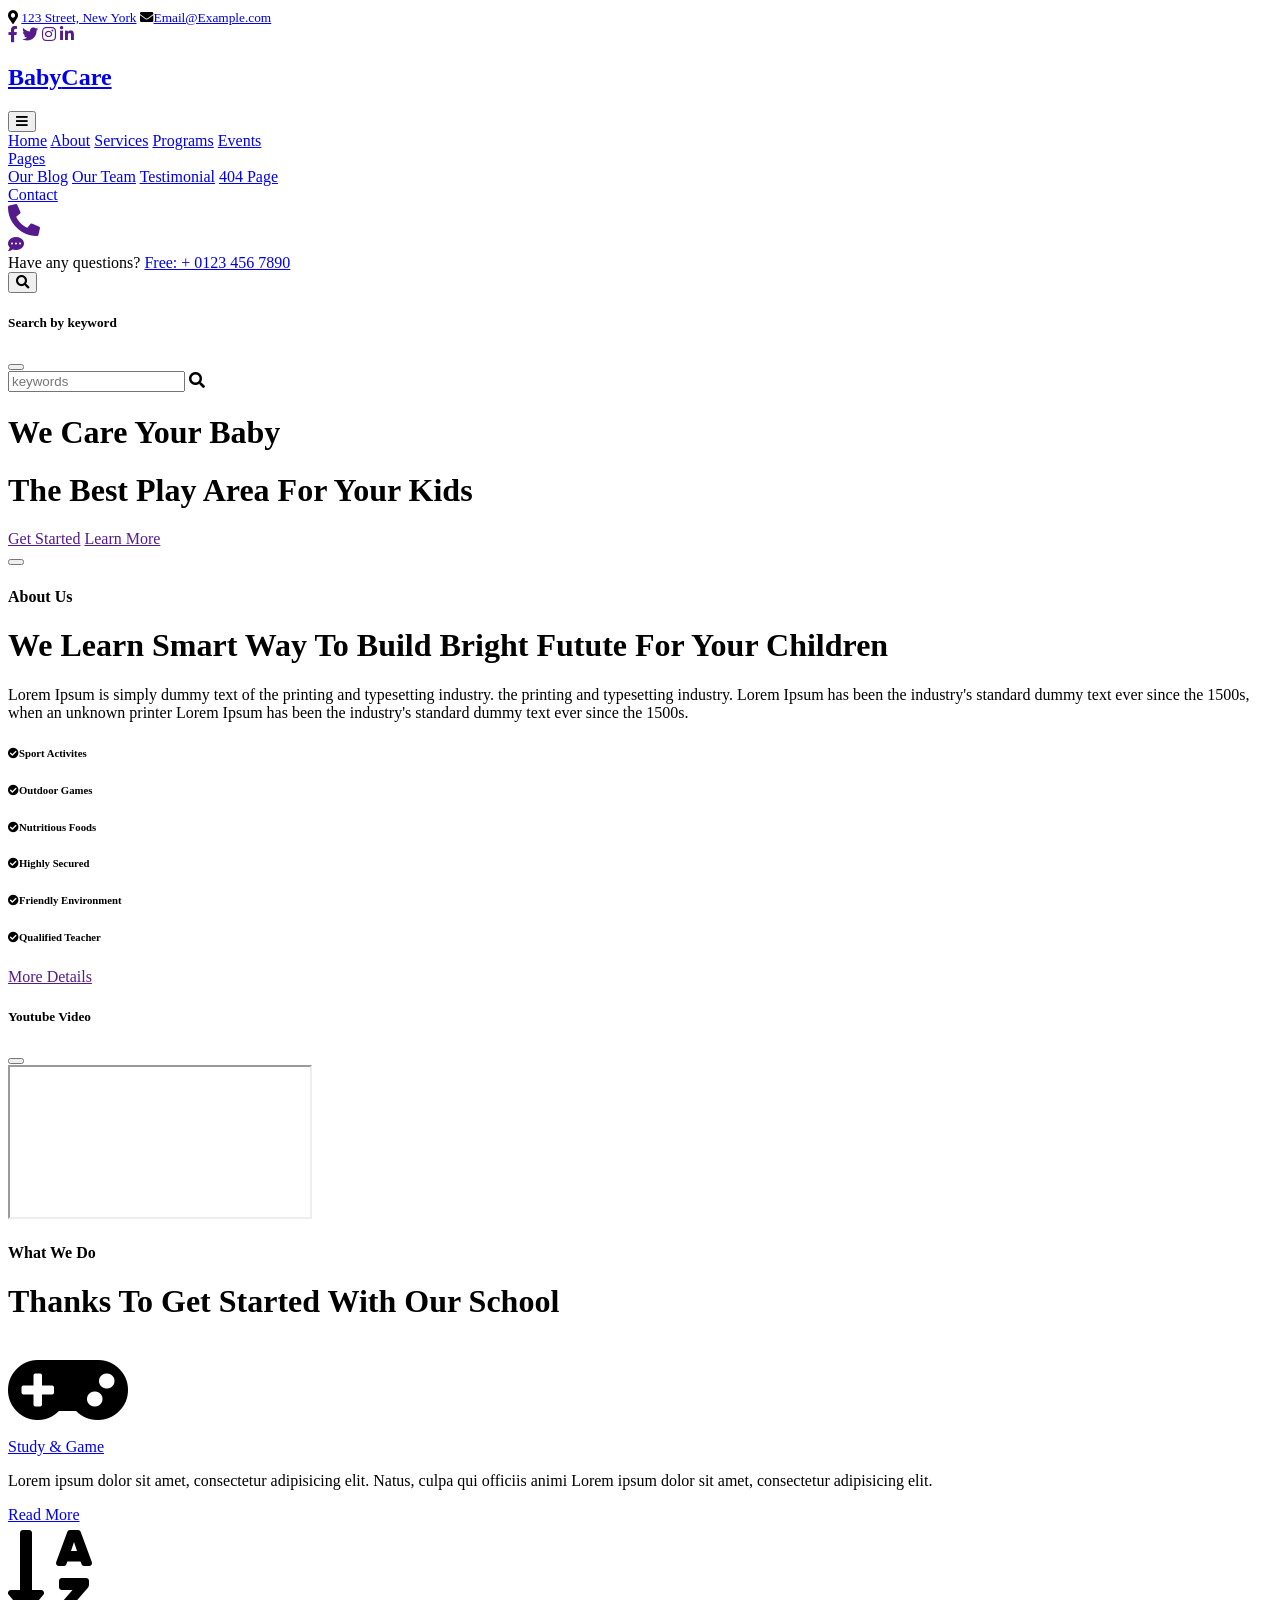
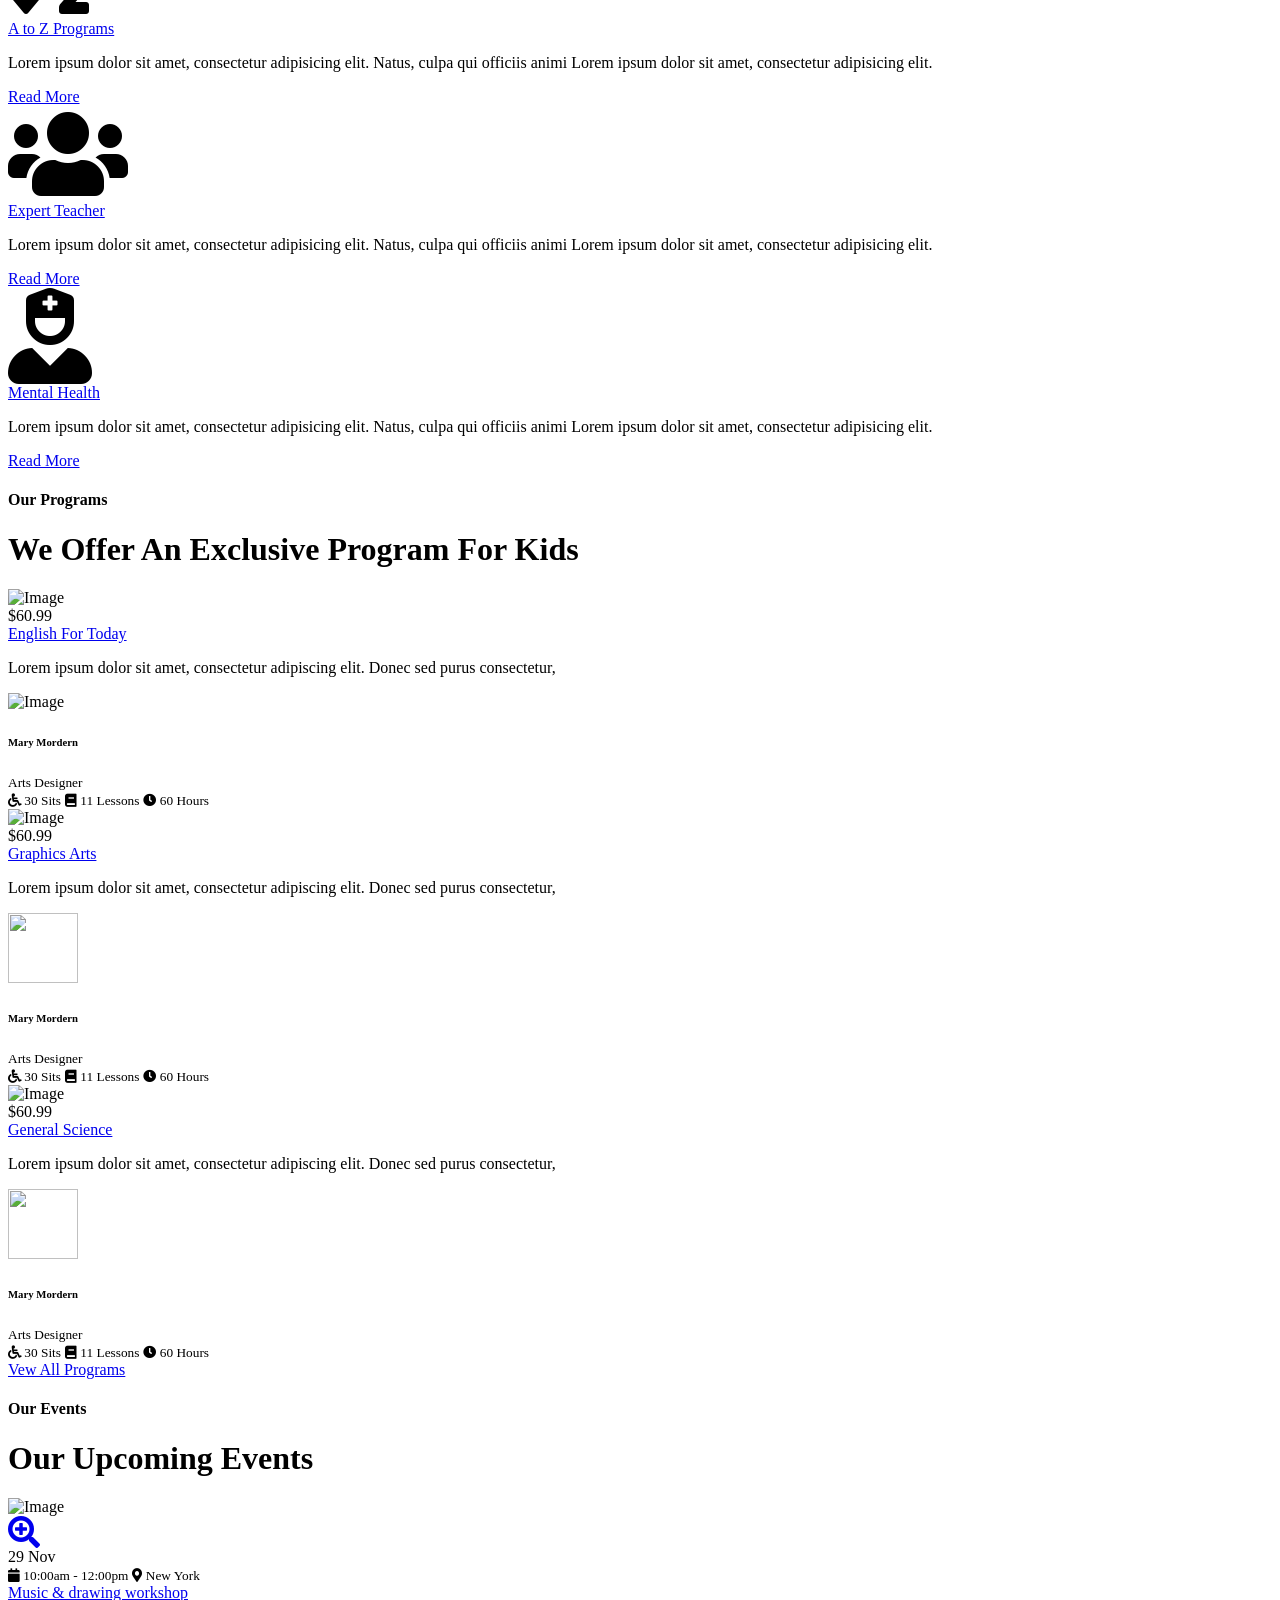
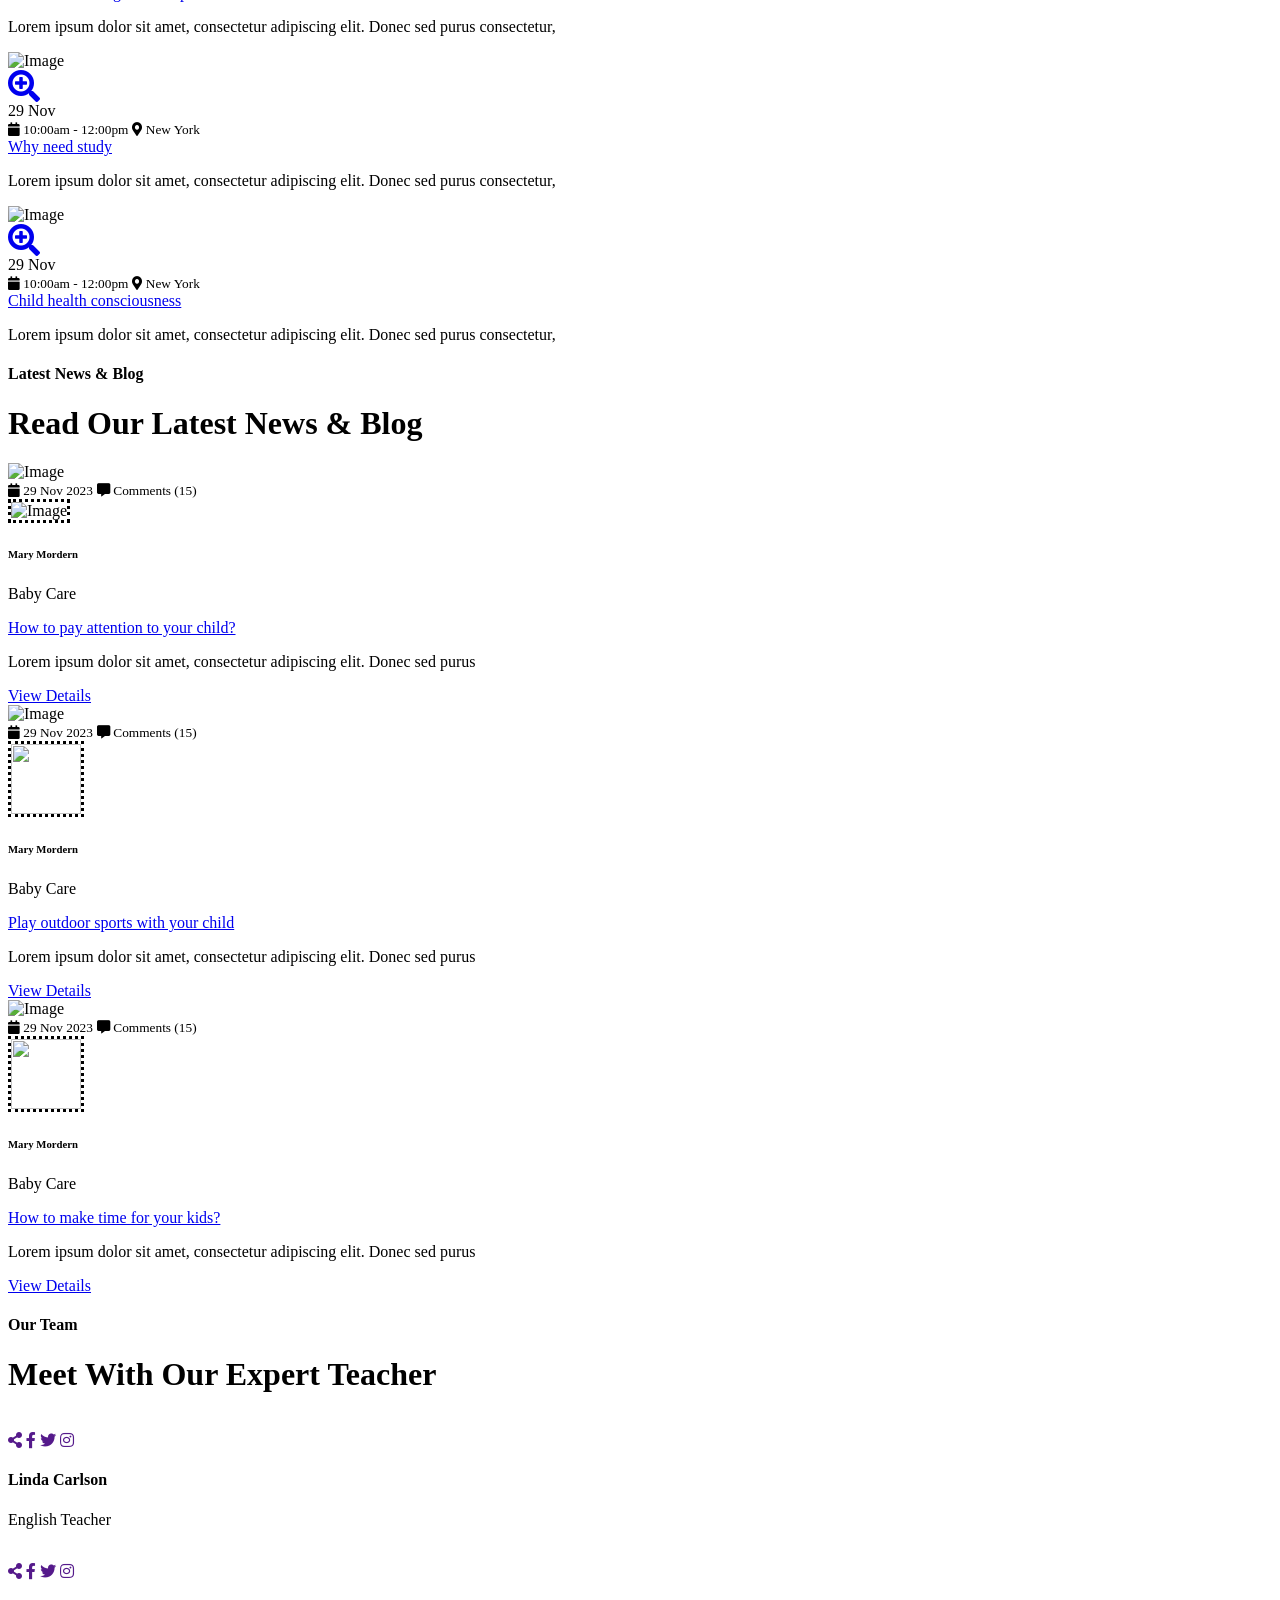
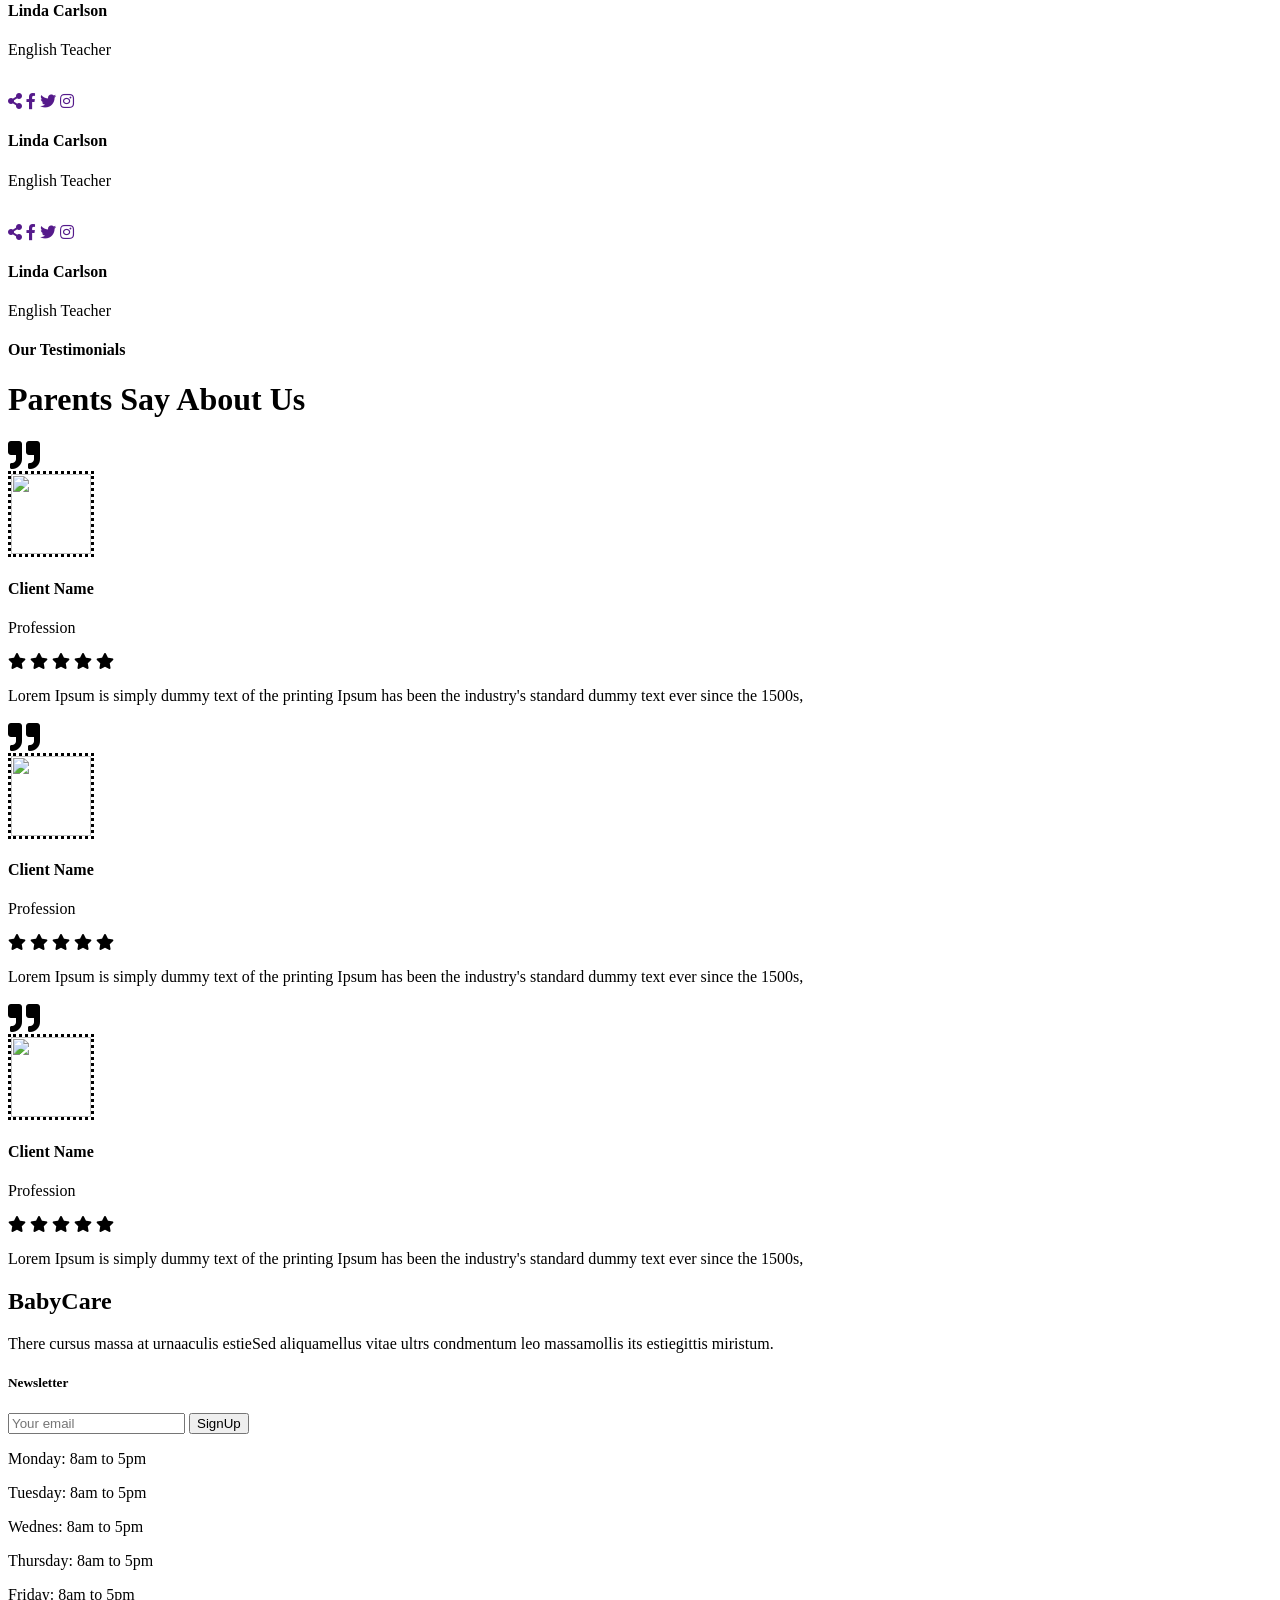
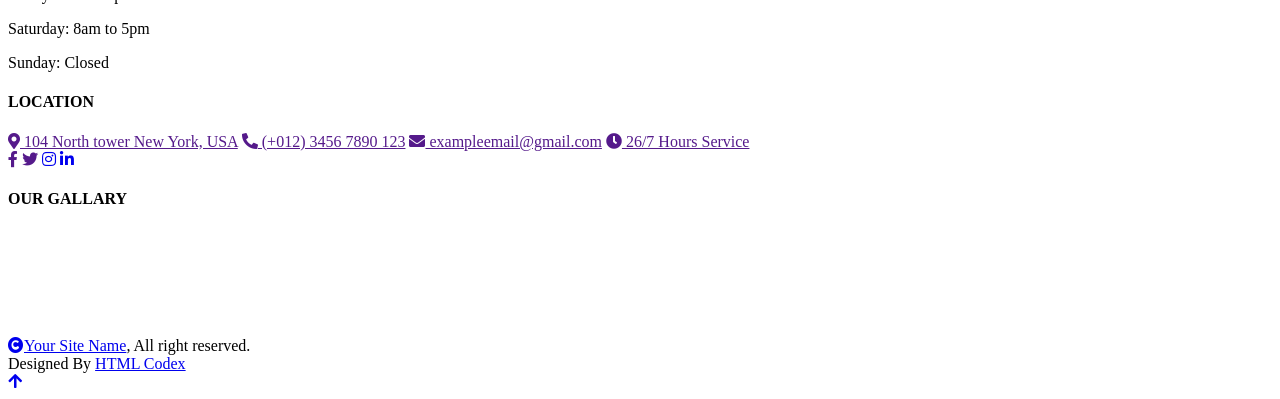
==== index.html @ 23aa2ec7 "Add files via upload" ====
<!DOCTYPE html>
<html lang="en">

    <head>
        <meta charset="utf-8">
        <title>BabyCare - Daycare Website Template</title>
        <meta content="width=device-width, initial-scale=1.0" name="viewport">
        <meta content="" name="keywords">
        <meta content="" name="description">

        <!-- Google Web Fonts -->
        <link rel="preconnect" href="https://fonts.googleapis.com">
        <link rel="preconnect" href="https://fonts.gstatic.com" crossorigin>
        <link href="https://fonts.googleapis.com/css2?family=Fredoka:wght@600;700&family=Montserrat:wght@200;400;600&display=swap" rel="stylesheet"> 

        <!-- Icon Font Stylesheet -->
        <link rel="stylesheet" href="https://use.fontawesome.com/releases/v5.15.4/css/all.css"/>
        <link href="https://cdn.jsdelivr.net/npm/bootstrap-icons@1.4.1/font/bootstrap-icons.css" rel="stylesheet">

        <!-- Libraries Stylesheet -->
        <link href="lib/animate/animate.min.css" rel="stylesheet">
        <link href="lib/lightbox/css/lightbox.min.css" rel="stylesheet">
        <link href="lib/owlcarousel/assets/owl.carousel.min.css" rel="stylesheet">

        <!-- Customized Bootstrap Stylesheet -->
        <link href="css/bootstrap.min.css" rel="stylesheet">

        <!-- Template Stylesheet -->
        <link href="css/style.css" rel="stylesheet">

        

    </head>

    <body>

        <!-- Spinner Start -->
        <div id="spinner" class="show w-100 vh-100 bg-white position-fixed translate-middle top-50 start-50  d-flex align-items-center justify-content-center">
            <div class="spinner-grow text-primary" role="status"></div>
        </div>
        <!-- Spinner End -->


        <!-- Navbar start -->
        <div class="container-fluid border-bottom bg-light wow fadeIn" data-wow-delay="0.1s">
            <div class="container topbar bg-primary d-none d-lg-block py-2" style="border-radius: 0 40px">
                <div class="d-flex justify-content-between">
                    <div class="top-info ps-2">
                        <small class="me-3"><i class="fas fa-map-marker-alt me-2 text-secondary"></i> <a href="#" class="text-white">123 Street, New York</a></small>
                        <small class="me-3"><i class="fas fa-envelope me-2 text-secondary"></i><a href="#" class="text-white">Email@Example.com</a></small>
                    </div>
                    <div class="top-link pe-2">
                        <a href="" class="btn btn-light btn-sm-square rounded-circle"><i class="fab fa-facebook-f text-secondary"></i></a>
                        <a href="" class="btn btn-light btn-sm-square rounded-circle"><i class="fab fa-twitter text-secondary"></i></a>
                        <a href="" class="btn btn-light btn-sm-square rounded-circle"><i class="fab fa-instagram text-secondary"></i></a>
                        <a href="" class="btn btn-light btn-sm-square rounded-circle me-0"><i class="fab fa-linkedin-in text-secondary"></i></a>
                    </div>
                </div>
            </div>
            <div class="container px-0">
                <nav class="navbar navbar-light navbar-expand-xl py-3">
                    <a href="index.html" class="navbar-brand"><h1 class="text-primary display-6">Baby<span class="text-secondary">Care</span></h1></a>
                    <button class="navbar-toggler py-2 px-3" type="button" data-bs-toggle="collapse" data-bs-target="#navbarCollapse">
                        <span class="fa fa-bars text-primary"></span>
                    </button>
                    <div class="collapse navbar-collapse" id="navbarCollapse">
                        <div class="navbar-nav mx-auto">
                            <a href="index.html" class="nav-item nav-link active">Home</a>
                            <a href="about.html" class="nav-item nav-link">About</a>
                            <a href="service.html" class="nav-item nav-link">Services</a>
                            <a href="program.html" class="nav-item nav-link">Programs</a>
                            <a href="event.html" class="nav-item nav-link">Events</a>
                            <div class="nav-item dropdown">
                                <a href="#" class="nav-link dropdown-toggle" data-bs-toggle="dropdown">Pages</a>
                                <div class="dropdown-menu m-0 bg-secondary rounded-0">
                                    <a href="blog.html" class="dropdown-item">Our Blog</a>
                                    <a href="team.html" class="dropdown-item">Our Team</a>
                                    <a href="testimonial.html" class="dropdown-item">Testimonial</a>
                                    <a href="404.html" class="dropdown-item">404 Page</a>
                                </div>
                            </div>
                            <a href="contact.html" class="nav-item nav-link">Contact</a>
                        </div>
                        <div class="d-flex me-4">
                            <div id="phone-tada" class="d-flex align-items-center justify-content-center">
                                <a href="" class="position-relative wow tada" data-wow-delay=".9s" >
                                    <i class="fa fa-phone-alt text-primary fa-2x me-4"></i>
                                    <div class="position-absolute" style="top: -7px; left: 20px;">
                                        <span><i class="fa fa-comment-dots text-secondary"></i></span>
                                    </div>
                                </a>
                            </div>
                            <div class="d-flex flex-column pe-3 border-end border-primary">
                                <span class="text-primary">Have any questions?</span>
                                <a href="#"><span class="text-secondary">Free: + 0123 456 7890</span></a>
                            </div>
                        </div>
                        <button class="btn-search btn btn-primary btn-md-square rounded-circle" data-bs-toggle="modal" data-bs-target="#searchModal"><i class="fas fa-search text-white"></i></button>
                    </div>
                </nav>
            </div>
        </div>
        <!-- Navbar End -->


        <!-- Modal Search Start -->
        <div class="modal fade" id="searchModal" tabindex="-1" aria-labelledby="exampleModalLabel" aria-hidden="true">
            <div class="modal-dialog modal-fullscreen">
                <div class="modal-content rounded-0">
                    <div class="modal-header">
                        <h5 class="modal-title" id="exampleModalLabel">Search by keyword</h5>
                        <button type="button" class="btn-close" data-bs-dismiss="modal" aria-label="Close"></button>
                    </div>
                    <div class="modal-body d-flex align-items-center">
                        <div class="input-group w-75 mx-auto d-flex">
                            <input type="search" class="form-control p-3" placeholder="keywords" aria-describedby="search-icon-1">
                            <span id="search-icon-1" class="input-group-text p-3"><i class="fa fa-search"></i></span>
                        </div>
                    </div>
                </div>
            </div>
        </div>
        <!-- Modal Search End -->


        <!-- Hero Start -->
        <div class="container-fluid py-5 hero-header wow fadeIn" data-wow-delay="0.1s">
            <div class="container py-5">
                <div class="row g-5">
                    <div class="col-lg-7 col-md-12">
                        <h1 class="mb-3 text-primary">We Care Your Baby</h1>
                        <h1 class="mb-5 display-1 text-white">The Best Play Area For Your Kids</h1>
                        <a href="" class="btn btn-primary px-4 py-3 px-md-5  me-4 btn-border-radius">Get Started</a>
                        <a href="" class="btn btn-primary px-4 py-3 px-md-5 btn-border-radius">Learn More</a>
                    </div>
                </div>
            </div>
        </div>
        <!-- Hero End -->


        <!-- About Start -->
        <div class="container-fluid py-5 about bg-light">
            <div class="container py-5">
                <div class="row g-5 align-items-center">
                    <div class="col-lg-5 wow fadeIn" data-wow-delay="0.1s">
                        <div class="video border">
                            <button type="button" class="btn btn-play" data-bs-toggle="modal" data-src="https://www.youtube.com/embed/DWRcNpR6Kdc" data-bs-target="#videoModal">
                                <span></span>
                            </button>
                        </div>
                    </div>
                    <div class="col-lg-7 wow fadeIn" data-wow-delay="0.3s">
                        <h4 class="text-primary mb-4 border-bottom border-primary border-2 d-inline-block p-2 title-border-radius">About Us</h4>
                        <h1 class="text-dark mb-4 display-5">We Learn Smart Way To Build Bright Futute For Your Children</h1>
                        <p class="text-dark mb-4">Lorem Ipsum is simply dummy text of the printing and typesetting industry. the printing and typesetting industry. Lorem Ipsum has been the industry's standard dummy text ever since the 1500s, when an unknown printer Lorem Ipsum has been the industry's standard dummy text ever since the 1500s.
                        </p>
                        <div class="row mb-4">
                            <div class="col-lg-6">
                                <h6 class="mb-3"><i class="fas fa-check-circle me-2"></i>Sport Activites</h6>
                                <h6 class="mb-3"><i class="fas fa-check-circle me-2 text-primary"></i>Outdoor Games</h6>
                                <h6 class="mb-3"><i class="fas fa-check-circle me-2 text-secondary"></i>Nutritious Foods</h6>
                            </div>
                            <div class="col-lg-6">
                                <h6 class="mb-3"><i class="fas fa-check-circle me-2"></i>Highly Secured</h6>
                                <h6 class="mb-3"><i class="fas fa-check-circle me-2 text-primary"></i>Friendly Environment</h6>
                                <h6><i class="fas fa-check-circle me-2 text-secondary"></i>Qualified Teacher</h6>
                            </div>
                        </div>
                        <a href="" class="btn btn-primary px-5 py-3 btn-border-radius">More Details</a>
                    </div>
                </div>
            </div>
        </div>
        <!-- Modal Video -->
        <div class="modal fade" id="videoModal" tabindex="-1" aria-labelledby="exampleModalLabel" aria-hidden="true">
            <div class="modal-dialog">
                <div class="modal-content rounded-0">
                    <div class="modal-header">
                        <h5 class="modal-title" id="exampleModalLabel">Youtube Video</h5>
                        <button type="button" class="btn-close" data-bs-dismiss="modal" aria-label="Close"></button>
                    </div>
                    <div class="modal-body">
                        <!-- 16:9 aspect ratio -->
                        <div class="ratio ratio-16x9">
                            <iframe class="embed-responsive-item" src="" id="video" allowfullscreen allowscriptaccess="always"
                                allow="autoplay"></iframe>
                        </div>
                    </div>
                </div>
            </div>
        </div>
        <!-- About End -->


        <!-- Service Start -->
        <div class="container-fluid service py-5">
            <div class="container py-5">
                <div class="mx-auto text-center wow fadeIn" data-wow-delay="0.1s" style="max-width: 700px;">
                    <h4 class="text-primary mb-4 border-bottom border-primary border-2 d-inline-block p-2 title-border-radius">What We Do</h4>
                    <h1 class="mb-5 display-3">Thanks To Get Started With Our School</h1>
                </div>
                <div class="row g-5">
                    <div class="col-md-6 col-lg-6 col-xl-3 wow fadeIn" data-wow-delay="0.1s">
                        <div class="text-center border-primary border bg-white service-item">
                            <div class="service-content d-flex align-items-center justify-content-center p-4">
                                <div class="service-content-inner">
                                    <div class="p-4"><i class="fas fa-gamepad fa-6x text-primary"></i></div>
                                    <a href="#" class="h4">Study & Game</a>
                                    <p class="my-3">Lorem ipsum dolor sit amet, consectetur adipisicing elit. Natus, culpa qui officiis animi Lorem ipsum dolor sit amet, 
                                        consectetur adipisicing elit.</p>
                                    <a href="#" class="btn btn-primary text-white px-4 py-2 my-2 btn-border-radius">Read More</a>
                                </div>
                            </div>
                        </div>
                    </div>
                    <div class="col-md-6 col-lg-6 col-xl-3 wow fadeIn" data-wow-delay="0.3s">
                        <div class="text-center border-primary border bg-white service-item">
                            <div class="service-content d-flex align-items-center justify-content-center p-4">
                                <div class="service-content-inner">
                                    <div class="p-4"><i class="fas fa-sort-alpha-down fa-6x text-primary"></i></div>
                                    <a href="#" class="h4">A to Z Programs</a>
                                    <p class="my-3">Lorem ipsum dolor sit amet, consectetur adipisicing elit. Natus, culpa qui officiis animi Lorem ipsum dolor sit amet, 
                                        consectetur adipisicing elit.</p>
                                    <a href="#" class="btn btn-primary text-white px-4 py-2 my-2 btn-border-radius">Read More</a>
                                </div>
                            </div>
                        </div>
                    </div>
                    <div class="col-md-6 col-lg-6 col-xl-3 wow fadeIn" data-wow-delay="0.5s">
                        <div class="text-center border-primary border bg-white service-item">
                            <div class="service-content d-flex align-items-center justify-content-center p-4">
                                <div class="service-content-inner">
                                    <div class="p-4"><i class="fas fa-users fa-6x text-primary"></i></div>
                                    <a href="#" class="h4">Expert Teacher</a>
                                    <p class="my-3">Lorem ipsum dolor sit amet, consectetur adipisicing elit. Natus, culpa qui officiis animi Lorem ipsum dolor sit amet, 
                                        consectetur adipisicing elit.</p>
                                    <a href="#" class="btn btn-primary text-white px-4 py-2 my-2 btn-border-radius">Read More</a>
                                </div>
                            </div>
                        </div>
                    </div>
                    <div class="col-md-6 col-lg-6 col-xl-3 wow fadeIn" data-wow-delay="0.7s">
                        <div class="text-center border-primary border bg-white service-item">
                            <div class="service-content d-flex align-items-center justify-content-center p-4">
                                <div class="service-content-inner">
                                    <div class="p-4"><i class="fas fa-user-nurse fa-6x text-primary"></i></div>
                                    <a href="#" class="h4">Mental Health</a>
                                    <p class="my-3">Lorem ipsum dolor sit amet, consectetur adipisicing elit. Natus, culpa qui officiis animi Lorem ipsum dolor sit amet, 
                                        consectetur adipisicing elit.</p>
                                    <a href="#" class="btn btn-primary text-white px-4 py-2 my-2 btn-border-radius">Read More</a>
                                </div>
                            </div>
                        </div>
                    </div>
                </div>
            </div>
        </div>
        <!-- Service End -->


        <!-- Programs Start -->
        <div class="container-fluid program  py-5">
            <div class="container py-5">
                <div class="mx-auto text-center wow fadeIn" data-wow-delay="0.1s" style="max-width: 700px;">
                    <h4 class="text-primary mb-4 border-bottom border-primary border-2 d-inline-block p-2 title-border-radius">Our Programs</h4>
                    <h1 class="mb-5 display-3">We Offer An Exclusive Program For Kids</h1>
                </div>
                <div class="row g-5 justify-content-center">
                    <div class="col-md-6 col-lg-6 col-xl-4 wow fadeIn" data-wow-delay="0.1s">
                        <div class="program-item rounded">
                            <div class="program-img position-relative">
                                <div class="overflow-hidden img-border-radius">
                                    <img src="img/program-1.jpg" class="img-fluid w-100" alt="Image">
                                </div>
                                <div class="px-4 py-2 bg-primary text-white program-rate">$60.99</div>
                            </div>
                            <div class="program-text bg-white px-4 pb-3">
                                <div class="program-text-inner">
                                    <a href="#" class="h4">English For Today</a>
                                    <p class="mt-3 mb-0">Lorem ipsum dolor sit amet, consectetur adipiscing elit. Donec sed purus consectetur,</p>
                                </div>
                            </div>
                            <div class="program-teacher d-flex align-items-center border-top border-primary bg-white px-4 py-3">
                                <img src="img/program-teacher.jpg" class="img-fluid rounded-circle p-2 border border-primary bg-white" alt="Image" style="width: 70px; height: 70px;">
                                <div class="ms-3">
                                    <h6 class="mb-0 text-primary">Mary Mordern</h6>
                                    <small>Arts Designer</small>
                                </div>
                            </div>
                            <div class="d-flex justify-content-between px-4 py-2 bg-primary rounded-bottom">
                                <small class="text-white"><i class="fas fa-wheelchair me-1"></i> 30 Sits</small>
                                <small class="text-white"><i class="fas fa-book me-1"></i> 11 Lessons</small>
                                <small class="text-white"><i class="fas fa-clock me-1"></i> 60 Hours</small>
                            </div>
                        </div>
                    </div>
                    <div class="col-md-6 col-lg-6 col-xl-4 wow fadeIn" data-wow-delay="0.3s">
                        <div class="program-item rounded">
                            <div class="program-img position-relative">
                                <div class="overflow-hidden img-border-radius">
                                    <img src="img/program-2.jpg" class="img-fluid w-100" alt="Image">
                                </div>
                                <div class="px-4 py-2 bg-primary text-white program-rate">$60.99</div>
                            </div>
                            <div class="program-text bg-white px-4 pb-3">
                                <div class="program-text-inner">
                                    <a href="#" class="h4">Graphics Arts</a>
                                    <p class="mt-3 mb-0">Lorem ipsum dolor sit amet, consectetur adipiscing elit. Donec sed purus consectetur,</p>
                                </div>
                            </div>
                            <div class="program-teacher d-flex align-items-center border-top border-primary bg-white px-4 py-3">
                                <img src="img/program-teacher.jpg" class="img-fluid rounded-circle p-2 border border-primary bg-white" alt="" style="width: 70px; height: 70px;">
                                <div class="ms-3">
                                    <h6 class="mb-0 text-primary">Mary Mordern</h6>
                                    <small>Arts Designer</small>
                                </div>
                            </div>
                            <div class="d-flex justify-content-between px-4 py-2 bg-primary rounded-bottom">
                                <small class="text-white"><i class="fas fa-wheelchair me-1"></i> 30 Sits</small>
                                <small class="text-white"><i class="fas fa-book me-1"></i> 11 Lessons</small>
                                <small class="text-white"><i class="fas fa-clock me-1"></i> 60 Hours</small>
                            </div>
                        </div>
                    </div>
                    <div class="col-md-6 col-lg-6 col-xl-4 wow fadeIn" data-wow-delay="0.5s">
                        <div class="program-item rounded">
                            <div class="program-img position-relative">
                                <div class="overflow-hidden img-border-radius">
                                    <img src="img/program-3.jpg" class="img-fluid w-100" alt="Image">
                                </div>
                                <div class="px-4 py-2 bg-primary text-white program-rate">$60.99</div>
                            </div>
                            <div class="program-text bg-white px-4 pb-3">
                                <div class="program-text-inner">
                                    <a href="#" class="h4">General Science</a>
                                    <p class="mt-3 mb-0">Lorem ipsum dolor sit amet, consectetur adipiscing elit. Donec sed purus consectetur,</p>
                                </div>
                            </div>
                            <div class="program-teacher d-flex align-items-center border-top border-primary bg-white px-4 py-3">
                                <img src="img/program-teacher.jpg" class="img-fluid rounded-circle p-2 border border-primary bg-white" alt="" style="width: 70px; height: 70px;">
                                <div class="ms-3">
                                    <h6 class="mb-0 text-primary">Mary Mordern</h6>
                                    <small>Arts Designer</small>
                                </div>
                            </div>
                            <div class="d-flex justify-content-between px-4 py-2 bg-primary rounded-bottom">
                                <small class="text-white"><i class="fas fa-wheelchair me-1"></i> 30 Sits</small>
                                <small class="text-white"><i class="fas fa-book me-1"></i> 11 Lessons</small>
                                <small class="text-white"><i class="fas fa-clock me-1"></i> 60 Hours</small>
                            </div>
                        </div>
                    </div>
                    <div class="d-inline-block text-center wow fadeIn" data-wow-delay="0.1s">
                        <a href="#" class="btn btn-primary px-5 py-3 text-white btn-border-radius">Vew All Programs</a>
                    </div>
                </div> 
            </div>
        </div>
        <!-- Program End -->


        <!-- Events Start -->
        <div class="container-fluid events py-5 bg-light">
            <div class="container py-5">
                <div class="mx-auto text-center wow fadeIn" data-wow-delay="0.1s" style="max-width: 700px;">
                    <h4 class="text-primary mb-4 border-bottom border-primary border-2 d-inline-block p-2 title-border-radius">Our Events</h4>
                    <h1 class="mb-5 display-3">Our Upcoming Events</h1>
                </div>
                <div class="row g-5 justify-content-center">
                    <div class="col-md-6 col-lg-6 col-xl-4 wow fadeIn" data-wow-delay="0.1s">
                        <div class="events-item bg-primary rounded">
                            <div class="events-inner position-relative">
                                <div class="events-img overflow-hidden rounded-circle position-relative">
                                    <img src="img/event-1.jpg" class="img-fluid w-100 rounded-circle" alt="Image">
                                    <div class="event-overlay">
                                        <a href="img/event-1.jpg" data-lightbox="event-1"><i class="fas fa-search-plus text-white fa-2x"></i></a>
                                    </div>
                                </div>
                                <div class="px-4 py-2 bg-secondary text-white text-center events-rate">29 Nov</div>
                                <div class="d-flex justify-content-between px-4 py-2 bg-secondary">
                                    <small class="text-white"><i class="fas fa-calendar me-1 text-primary"></i> 10:00am - 12:00pm</small>
                                    <small class="text-white"><i class="fas fa-map-marker-alt me-1 text-primary"></i> New York</small>
                                </div>
                            </div>
                            <div class="events-text p-4 border border-primary bg-white border-top-0 rounded-bottom">
                                <a href="#" class="h4">Music & drawing workshop</a>
                                <p class="mb-0 mt-3">Lorem ipsum dolor sit amet, consectetur adipiscing elit. Donec sed purus consectetur,</p>
                            </div>
                        </div>
                    </div>
                    <div class="col-md-6 col-lg-6 col-xl-4 wow fadeIn" data-wow-delay="0.3s">
                        <div class="events-item bg-primary rounded">
                            <div class="events-inner position-relative">
                                <div class="events-img overflow-hidden rounded-circle position-relative">
                                    <img src="img/event-2.jpg" class="img-fluid w-100 rounded-circle" alt="Image">
                                    <div class="event-overlay">
                                        <a href="img/event-3.jpg" data-lightbox="event-1"><i class="fas fa-search-plus text-white fa-2x"></i></a>
                                    </div>
                                </div>
                                <div class="px-4 py-2 bg-secondary text-white text-center events-rate">29 Nov</div>
                                <div class="d-flex justify-content-between px-4 py-2 bg-secondary">
                                    <small class="text-white"><i class="fas fa-calendar me-1 text-primary"></i> 10:00am - 12:00pm</small>
                                    <small class="text-white"><i class="fas fa-map-marker-alt me-1 text-primary"></i> New York</small>
                                </div>
                            </div>
                            <div class="events-text p-4 border border-primary bg-white border-top-0 rounded-bottom">
                                <a href="#" class="h4">Why need study</a>
                                <p class="mb-0 mt-3">Lorem ipsum dolor sit amet, consectetur adipiscing elit. Donec sed purus consectetur,</p>
                            </div>
                        </div>
                    </div>
                    <div class="col-md-6 col-lg-6 col-xl-4 wow fadeIn" data-wow-delay="0.5s">
                        <div class="events-item bg-primary rounded">
                            <div class="events-inner position-relative">
                                <div class="events-img overflow-hidden rounded-circle position-relative">
                                    <img src="img/event-3.jpg" class="img-fluid w-100 rounded-circle" alt="Image">
                                    <div class="event-overlay">
                                        <a href="img/event-3.jpg" data-lightbox="event-1"><i class="fas fa-search-plus text-white fa-2x"></i></a>
                                    </div>
                                </div>
                                <div class="px-4 py-2 bg-secondary text-white text-center events-rate">29 Nov</div>
                                <div class="d-flex justify-content-between px-4 py-2 bg-secondary">
                                    <small class="text-white"><i class="fas fa-calendar me-1 text-primary"></i> 10:00am - 12:00pm</small>
                                    <small class="text-white"><i class="fas fa-map-marker-alt me-1 text-primary"></i> New York</small>
                                </div>
                            </div>
                            <div class="events-text p-4 border border-primary bg-white border-top-0 rounded-bottom">
                                <a href="#" class="h4">Child health consciousness</a>
                                <p class="mb-0 mt-3">Lorem ipsum dolor sit amet, consectetur adipiscing elit. Donec sed purus consectetur,</p>
                            </div>
                        </div>
                    </div>
                </div>
            </div>
        </div>
        <!-- Events End-->


        <!-- Blog Start-->
        <div class="container-fluid blog py-5">
            <div class="container py-5">
                <div class="mx-auto text-center wow fadeIn" data-wow-delay="0.1s" style="max-width: 600px;">
                    <h4 class="text-primary mb-4 border-bottom border-primary border-2 d-inline-block p-2 title-border-radius">Latest News & Blog</h4>
                    <h1 class="mb-5 display-3">Read Our Latest News & Blog</h1>
                </div>
                <div class="row g-5 justify-content-center">
                    <div class="col-md-6 col-lg-6 col-xl-4 wow fadeIn" data-wow-delay="0.1s">
                        <div class="blog-item rounded-bottom">
                            <div class="blog-img overflow-hidden position-relative img-border-radius">
                                <img src="img/blog-1.jpg" class="img-fluid w-100" alt="Image">
                            </div>
                            <div class="d-flex justify-content-between px-4 py-3 bg-light border-bottom border-primary blog-date-comments">
                                <small class="text-dark"><i class="fas fa-calendar me-1 text-dark"></i> 29 Nov 2023</small>
                                <small class="text-dark"><i class="fas fa-comment-alt me-1 text-dark"></i> Comments (15)</small>
                            </div>
                            <div class="blog-content d-flex align-items-center px-4 py-3 bg-light">
                                <div class="overflow-hidden rounded-circle rounded-top border border-primary">
                                    <img src="img/program-teacher.jpg" class="img-fluid rounded-circle p-2 rounded-top" alt="Image" style="width: 70px; height: 70px; border-style: dotted; border-color: var(--bs-primary) !important;">
                                </div>
                                <div class="ms-3">
                                    <h6 class="text-primary">Mary Mordern</h6>
                                    <p class="text-muted">Baby Care</p>
                                </div>
                            </div>
                            <div class="px-4 pb-4 bg-light rounded-bottom">
                                <div class="blog-text-inner">
                                    <a href="#" class="h4">How to pay attention to your child?</a>
                                    <p class="mt-3 mb-4">Lorem ipsum dolor sit amet, consectetur adipiscing elit. Donec sed purus</p>
                                </div>
                                <div class="text-center">
                                    <a href="#" class="btn btn-primary text-white px-4 py-2 mb-3 btn-border-radius">View Details</a>
                                </div>
                            </div>
                        </div>
                    </div>
                    <div class="col-md-6 col-lg-6 col-xl-4 wow fadeIn" data-wow-delay="0.3s">
                        <div class="blog-item rounded-bottom">
                            <div class="blog-img overflow-hidden position-relative img-border-radius">
                                <img src="img/blog-2.jpg" class="img-fluid w-100" alt="Image">
                            </div>
                            <div class="d-flex justify-content-between px-4 py-3 bg-light border-bottom border-primary blog-date-comments">
                                <small class="text-dark"><i class="fas fa-calendar me-1 text-dark"></i> 29 Nov 2023</small>
                                <small class="text-dark"><i class="fas fa-comment-alt me-1 text-dark"></i> Comments (15)</small>
                            </div>
                            <div class="blog-content d-flex align-items-center px-4 py-3 bg-light">
                                <div class="overflow-hidden rounded-circle rounded-top border border-primary">
                                    <img src="img/program-teacher.jpg" class="img-fluid rounded-circle p-2 rounded-top" alt="" style="width: 70px; height: 70px; border-style: dotted; border-color: var(--bs-primary) !important;">
                                </div>
                                <div class="ms-3">
                                    <h6 class="text-primary">Mary Mordern</h6>
                                    <p class="text-muted">Baby Care</p>
                                </div>
                            </div>
                            <div class="px-4 pb-4 bg-light rounded-bottom">
                                <div class="blog-text-inner">
                                    <a href="#" class="h4">Play outdoor sports with your child</a>
                                    <p class="mt-3 mb-4">Lorem ipsum dolor sit amet, consectetur adipiscing elit. Donec sed purus</p>
                                </div>
                                <div class="text-center">
                                    <a href="#" class="btn btn-primary text-white px-4 py-2 mb-3 btn-border-radius">View Details</a>
                                </div>
                            </div>
                        </div>
                    </div>
                    <div class="col-md-6 col-lg-6 col-xl-4 wow fadeIn" data-wow-delay="0.5s">
                        <div class="blog-item rounded-bottom">
                            <div class="blog-img overflow-hidden position-relative img-border-radius">
                                <img src="img/blog-3.jpg" class="img-fluid w-100" alt="Image">
                            </div>
                            <div class="d-flex justify-content-between px-4 py-3 bg-light border-bottom border-primary blog-date-comments">
                                <small class="text-dark"><i class="fas fa-calendar me-1 text-dark"></i> 29 Nov 2023</small>
                                <small class="text-dark"><i class="fas fa-comment-alt me-1 text-dark"></i> Comments (15)</small>
                            </div>
                            <div class="blog-content d-flex align-items-center px-4 py-3 bg-light">
                                <div class="overflow-hidden rounded-circle rounded-top border border-primary">
                                    <img src="img/program-teacher.jpg" class="img-fluid rounded-circle p-2 rounded-top" alt="" style="width: 70px; height: 70px; border-style: dotted; border-color: var(--bs-primary) !important;">
                                </div>
                                <div class="ms-3">
                                    <h6 class="text-primary">Mary Mordern</h6>
                                    <p class="text-muted">Baby Care</p>
                                </div>
                            </div>
                            <div class="px-4 pb-4 bg-light rounded-bottom">
                                <div class="blog-text-inner">
                                    <a href="#" class="h4">How to make time for your kids?</a>
                                    <p class="mt-3 mb-4">Lorem ipsum dolor sit amet, consectetur adipiscing elit. Donec sed purus</p>
                                </div>
                                <div class="text-center">
                                    <a href="#" class="btn btn-primary text-white px-4 py-2 mb-3 btn-border-radius">View Details</a>
                                </div>
                            </div>
                        </div>
                    </div>
                </div>
            </div>
        </div>
        <!-- Blog End-->


        <!-- Team Start-->
        <div class="container-fluid team py-5">
            <div class="container py-5">
                <div class="mx-auto text-center wow fadeIn" data-wow-delay="0.1s" style="max-width: 600px;">
                    <h4 class="text-primary mb-4 border-bottom border-primary border-2 d-inline-block p-2 title-border-radius">Our Team</h4>
                    <h1 class="mb-5 display-3">Meet With Our Expert Teacher</h1>
                </div>
                <div class="row g-5 justify-content-center">
                    <div class="col-md-6 col-lg-4 col-xl-3 wow fadeIn" data-wow-delay="0.1s">
                        <div class="team-item border border-primary img-border-radius overflow-hidden">
                            <img src="img/team-1.jpg" class="img-fluid w-100" alt="">
                            <div class="team-icon d-flex align-items-center justify-content-center">
                                <a class="share btn btn-primary btn-md-square text-white rounded-circle me-3" href=""><i class="fas fa-share-alt"></i></a>
                                <a class="share-link btn btn-primary btn-md-square text-white rounded-circle me-3" href=""><i class="fab fa-facebook-f"></i></a>
                                <a class="share-link btn btn-primary btn-md-square text-white rounded-circle me-3" href=""><i class="fab fa-twitter"></i></a>
                                <a class="share-link btn btn-primary btn-md-square text-white rounded-circle" href=""><i class="fab fa-instagram"></i></a>
                            </div>
                            <div class="team-content text-center py-3">
                                <h4 class="text-primary">Linda Carlson</h4>
                                <p class="text-muted mb-2">English Teacher</p>
                            </div>
                        </div>
                    </div>
                    <div class="col-md-6 col-lg-4 col-xl-3 wow fadeIn" data-wow-delay="0.3s">
                        <div class="team-item border border-primary img-border-radius overflow-hidden">
                            <img src="img/team-2.jpg" class="img-fluid w-100" alt="">
                            <div class="team-icon d-flex align-items-center justify-content-center">
                                <a class="share btn btn-primary btn-md-square text-white rounded-circle me-3" href=""><i class="fas fa-share-alt"></i></a>
                                <a class="share-link btn btn-primary btn-md-square text-white rounded-circle me-3" href=""><i class="fab fa-facebook-f"></i></a>
                                <a class="share-link btn btn-primary btn-md-square text-white rounded-circle me-3" href=""><i class="fab fa-twitter"></i></a>
                                <a class="share-link btn btn-primary btn-md-square text-white rounded-circle" href=""><i class="fab fa-instagram"></i></a>
                            </div>
                            <div class="team-content text-center py-3">
                                <h4 class="text-primary">Linda Carlson</h4>
                                <p class="text-muted mb-2">English Teacher</p>
                            </div>
                        </div>
                    </div>
                    <div class="col-md-6 col-lg-4 col-xl-3 wow fadeIn" data-wow-delay="0.5s">
                        <div class="team-item border border-primary img-border-radius overflow-hidden">
                            <img src="img/team-3.jpg" class="img-fluid w-100" alt="">
                            <div class="team-icon d-flex align-items-center justify-content-center">
                                <a class="share btn btn-primary btn-md-square text-white rounded-circle me-3" href=""><i class="fas fa-share-alt"></i></a>
                                <a class="share-link btn btn-primary btn-md-square text-white rounded-circle me-3" href=""><i class="fab fa-facebook-f"></i></a>
                                <a class="share-link btn btn-primary btn-md-square text-white rounded-circle me-3" href=""><i class="fab fa-twitter"></i></a>
                                <a class="share-link btn btn-primary btn-md-square text-white rounded-circle" href=""><i class="fab fa-instagram"></i></a>
                            </div>
                            <div class="team-content text-center py-3">
                                <h4 class="text-primary">Linda Carlson</h4>
                                <p class="text-muted mb-2">English Teacher</p>
                            </div>
                        </div>
                    </div>
                    <div class="col-md-6 col-lg-4 col-xl-3 wow fadeIn" data-wow-delay="0.7s">
                        <div class="team-item border border-primary img-border-radius overflow-hidden">
                            <img src="img/team-4.jpg" class="img-fluid w-100" alt="">
                            <div class="team-icon d-flex align-items-center justify-content-center">
                                <a class="share btn btn-primary btn-md-square text-white rounded-circle me-3" href=""><i class="fas fa-share-alt"></i></a>
                                <a class="share-link btn btn-primary btn-md-square text-white rounded-circle me-3" href=""><i class="fab fa-facebook-f"></i></a>
                                <a class="share-link btn btn-primary btn-md-square text-white rounded-circle me-3" href=""><i class="fab fa-twitter"></i></a>
                                <a class="share-link btn btn-primary btn-md-square text-white rounded-circle" href=""><i class="fab fa-instagram"></i></a>
                            </div>
                            <div class="team-content text-center py-3">
                                <h4 class="text-primary">Linda Carlson</h4>
                                <p class="text-muted mb-2">English Teacher</p>
                            </div>
                        </div>
                    </div>
                </div>
            </div>
        </div>
        <!-- Team End-->


        <!-- Testimonial Start -->
        <div class="container-fluid testimonial py-5">
            <div class="container py-5">
                <div class="mx-auto text-center wow fadeIn" data-wow-delay="0.1s" style="max-width: 700px;">
                    <h4 class="text-primary mb-4 border-bottom border-primary border-2 d-inline-block p-2 title-border-radius">Our Testimonials</h4>
                    <h1 class="mb-5 display-3">Parents Say About Us</h1>
                </div>
                <div class="owl-carousel testimonial-carousel wow fadeIn" data-wow-delay="0.3s">
                    <div class="testimonial-item img-border-radius bg-light border border-primary p-4">
                        <div class="p-4 position-relative">
                            <i class="fa fa-quote-right fa-2x text-primary position-absolute" style="top: 15px; right: 15px;"></i>
                            <div class="d-flex align-items-center">
                                <div class="border border-primary bg-white rounded-circle">
                                    <img src="img/testimonial-2.jpg" class="rounded-circle p-2" style="width: 80px; height: 80px; border-style: dotted; border-color: var(--bs-primary);" alt="">
                                </div>
                                <div class="ms-4">
                                    <h4 class="text-dark">Client Name</h4>
                                    <p class="m-0 pb-3">Profession</p>
                                    <div class="d-flex pe-5">
                                        <i class="fas fa-star text-primary"></i>
                                        <i class="fas fa-star text-primary"></i>
                                        <i class="fas fa-star text-primary"></i>
                                        <i class="fas fa-star text-primary"></i>
                                        <i class="fas fa-star text-primary"></i>
                                    </div>
                                </div>
                            </div>
                            <div class="border-top border-primary mt-4 pt-3">
                                <p class="mb-0">Lorem Ipsum is simply dummy text of the printing Ipsum has been the industry's standard dummy text ever since the 1500s,
                                </p>
                            </div>
                        </div>
                    </div>
                    <div class="testimonial-item img-border-radius bg-light border border-primary p-4">
                        <div class="p-4 position-relative">
                            <i class="fa fa-quote-right fa-2x text-primary position-absolute" style="top: 15px; right: 15px;"></i>
                            <div class="d-flex align-items-center">
                                <div class="border border-primary bg-white rounded-circle">
                                    <img src="img/testimonial-2.jpg" class="rounded-circle p-2" style="width: 80px; height: 80px; border-style: dotted; border-color: var(--bs-primary);" alt="">
                                </div>
                                <div class="ms-4">
                                    <h4 class="text-dark">Client Name</h4>
                                    <p class="m-0 pb-3">Profession</p>
                                    <div class="d-flex pe-5">
                                        <i class="fas fa-star text-primary"></i>
                                        <i class="fas fa-star text-primary"></i>
                                        <i class="fas fa-star text-primary"></i>
                                        <i class="fas fa-star text-primary"></i>
                                        <i class="fas fa-star text-primary"></i>
                                    </div>
                                </div>
                            </div>
                            <div class="border-top border-primary mt-4 pt-3">
                                <p class="mb-0">Lorem Ipsum is simply dummy text of the printing Ipsum has been the industry's standard dummy text ever since the 1500s,
                                </p>
                            </div>
                        </div>
                    </div>
                    <div class="testimonial-item img-border-radius bg-light border border-primary p-4">
                        <div class="p-4 position-relative">
                            <i class="fa fa-quote-right fa-2x text-primary position-absolute" style="top: 15px; right: 15px;"></i>
                            <div class="d-flex align-items-center">
                                <div class="border border-primary bg-white rounded-circle">
                                    <img src="img/testimonial-2.jpg" class="rounded-circle p-2" style="width: 80px; height: 80px; border-style: dotted; border-color: var(--bs-primary);" alt="">
                                </div>
                                <div class="ms-4">
                                    <h4 class="text-dark">Client Name</h4>
                                    <p class="m-0 pb-3">Profession</p>
                                    <div class="d-flex pe-5">
                                        <i class="fas fa-star text-primary"></i>
                                        <i class="fas fa-star text-primary"></i>
                                        <i class="fas fa-star text-primary"></i>
                                        <i class="fas fa-star text-primary"></i>
                                        <i class="fas fa-star text-primary"></i>
                                    </div>
                                </div>
                            </div>
                            <div class="border-top border-primary mt-4 pt-3">
                                <p class="mb-0">Lorem Ipsum is simply dummy text of the printing Ipsum has been the industry's standard dummy text ever since the 1500s,
                                </p>
                            </div>
                        </div>
                    </div>
                </div>
            </div>
        </div>
        <!-- Testimonial End -->


        <!-- Footer Start -->
        <div class="container-fluid footer py-5 wow fadeIn" data-wow-delay="0.1s">
            <div class="container py-5">
                <div class="row g-5">
                    <div class="col-md-6 col-lg-4 col-xl-3">
                        <div class="footer-item">
                            <h2 class="fw-bold mb-3"><span class="text-primary mb-0">Baby</span><span class="text-secondary">Care</span></h2>
                            <p class="mb-4">There cursus massa at urnaaculis estieSed aliquamellus vitae ultrs condmentum leo massamollis its estiegittis miristum.</p>
                            <div class="border border-primary p-3 rounded bg-light">
                                <h5 class="mb-3">Newsletter</h5>
                                <div class="position-relative mx-auto border border-primary rounded" style="max-width: 400px;">
                                    <input class="form-control border-0 w-100 py-3 ps-4 pe-5" type="text" placeholder="Your email">
                                    <button type="button" class="btn btn-primary py-2 position-absolute top-0 end-0 mt-2 me-2 text-white">SignUp</button>
                                </div>
                            </div>
                        </div>
                    </div>
                    <div class="col-md-6 col-lg-4 col-xl-3">
                        <div class="footer-item">
                            <div class="d-flex flex-column p-4 ps-5 text-dark border border-primary" 
                            style="border-radius: 50% 20% / 10% 40%;">
                                <p>Monday: 8am to 5pm</p>
                                <p>Tuesday: 8am to 5pm</p>
                                <p>Wednes: 8am to 5pm</p>
                                <p>Thursday: 8am to 5pm</p>
                                <p>Friday: 8am to 5pm</p>
                                <p>Saturday: 8am to 5pm</p>
                                <p class="mb-0">Sunday: Closed</p>
                            </div>
                        </div>
                    </div>
                    <div class="col-md-6 col-lg-4 col-xl-3">
                        <div class="footer-item">
                            <h4 class="text-primary mb-4 border-bottom border-primary border-2 d-inline-block p-2 title-border-radius">LOCATION</h4>
                            <div class="d-flex flex-column align-items-start">
                                <a href="" class="text-body mb-4"><i class="fa fa-map-marker-alt text-primary me-2"></i> 104 North tower New York, USA</a>
                                <a href="" class="text-start rounded-0 text-body mb-4"><i class="fa fa-phone-alt text-primary me-2"></i> (+012) 3456 7890 123</a>
                                <a href="" class="text-start rounded-0 text-body mb-4"><i class="fas fa-envelope text-primary me-2"></i> exampleemail@gmail.com</a>
                                <a href="" class="text-start rounded-0 text-body mb-4"><i class="fa fa-clock text-primary me-2"></i> 26/7 Hours Service</a>
                                <div class="footer-icon d-flex">
                                    <a class="btn btn-primary btn-sm-square me-3 rounded-circle text-white" href=""><i class="fab fa-facebook-f"></i></a>
                                    <a class="btn btn-primary btn-sm-square me-3 rounded-circle text-white" href=""><i class="fab fa-twitter"></i></a>
                                    <a href="#" class="btn btn-primary btn-sm-square me-3 rounded-circle text-white"><i class="fab fa-instagram"></i></a>
                                    <a href="#" class="btn btn-primary btn-sm-square rounded-circle text-white"><i class="fab fa-linkedin-in"></i></a>
                                </div>
                            </div>
                        </div>
                    </div>
                    <div class="col-md-6 col-lg-4 col-xl-3">
                        <div class="footer-item">
                            <h4 class="text-primary mb-4 border-bottom border-primary border-2 d-inline-block p-2 title-border-radius">OUR GALLARY</h4>
                            <div class="row g-3">
                                <div class="col-4">
                                    <div class="footer-galary-img rounded-circle border border-primary">
                                        <img src="img/galary-1.jpg" class="img-fluid rounded-circle p-2" alt="">
                                    </div>
                               </div>
                               <div class="col-4">
                                    <div class="footer-galary-img rounded-circle border border-primary">
                                        <img src="img/galary-2.jpg" class="img-fluid rounded-circle p-2" alt="">
                                    </div>
                               </div>
                                <div class="col-4">
                                    <div class="footer-galary-img rounded-circle border border-primary">
                                        <img src="img/galary-3.jpg" class="img-fluid rounded-circle p-2" alt="">
                                    </div>
                               </div>
                                <div class="col-4">
                                    <div class="footer-galary-img rounded-circle border border-primary">
                                        <img src="img/galary-4.jpg" class="img-fluid rounded-circle p-2" alt="">
                                    </div>
                               </div>
                                <div class="col-4">
                                    <div class="footer-galary-img rounded-circle border border-primary">
                                        <img src="img/galary-5.jpg" class="img-fluid rounded-circle p-2" alt="">
                                    </div>
                               </div>
                                <div class="col-4">
                                    <div class="footer-galary-img rounded-circle border border-primary">
                                        <img src="img/galary-6.jpg" class="img-fluid rounded-circle p-2" alt="">
                                    </div>
                               </div>
                            </div>
                        </div>
                    </div>
                </div>
            </div>
        </div>
        <!-- Footer End -->


        <!-- Copyright Start -->
        <div class="container-fluid copyright bg-dark py-4">
            <div class="container">
                <div class="row">
                    <div class="col-md-6 text-center text-md-start mb-3 mb-md-0">
                        <span class="text-light"><a href="#"><i class="fas fa-copyright text-light me-2"></i>Your Site Name</a>, All right reserved.</span>
                    </div>
                    <div class="col-md-6 my-auto text-center text-md-end text-white">
                        <!--/*** This template is free as long as you keep the below author’s credit link/attribution link/backlink. ***/-->
                        <!--/*** If you'd like to use the template without the below author’s credit link/attribution link/backlink, ***/-->
                        <!--/*** you can purchase the Credit Removal License from "https://htmlcodex.com/credit-removal". ***/-->
                        Designed By <a class="border-bottom" href="https://htmlcodex.com">HTML Codex</a>
                    </div>
                </div>
            </div>
        </div>
        <!-- Copyright End -->


        <!-- Back to Top -->
        <a href="#" class="btn btn-primary border-3 border-primary rounded-circle back-to-top"><i class="fa fa-arrow-up"></i></a>   

        
    <!-- JavaScript Libraries -->
    <script src="https://ajax.googleapis.com/ajax/libs/jquery/3.6.4/jquery.min.js"></script>
    <script src="https://cdn.jsdelivr.net/npm/bootstrap@5.0.0/dist/js/bootstrap.bundle.min.js"></script>
    <script src="lib/wow/wow.min.js"></script>
    <script src="lib/easing/easing.min.js"></script>
    <script src="lib/waypoints/waypoints.min.js"></script>
    <script src="lib/lightbox/js/lightbox.min.js"></script>
    <script src="lib/owlcarousel/owl.carousel.min.js"></script>

    <!-- Template Javascript -->
    <script src="js/main.js"></script>
    </body>

</html>
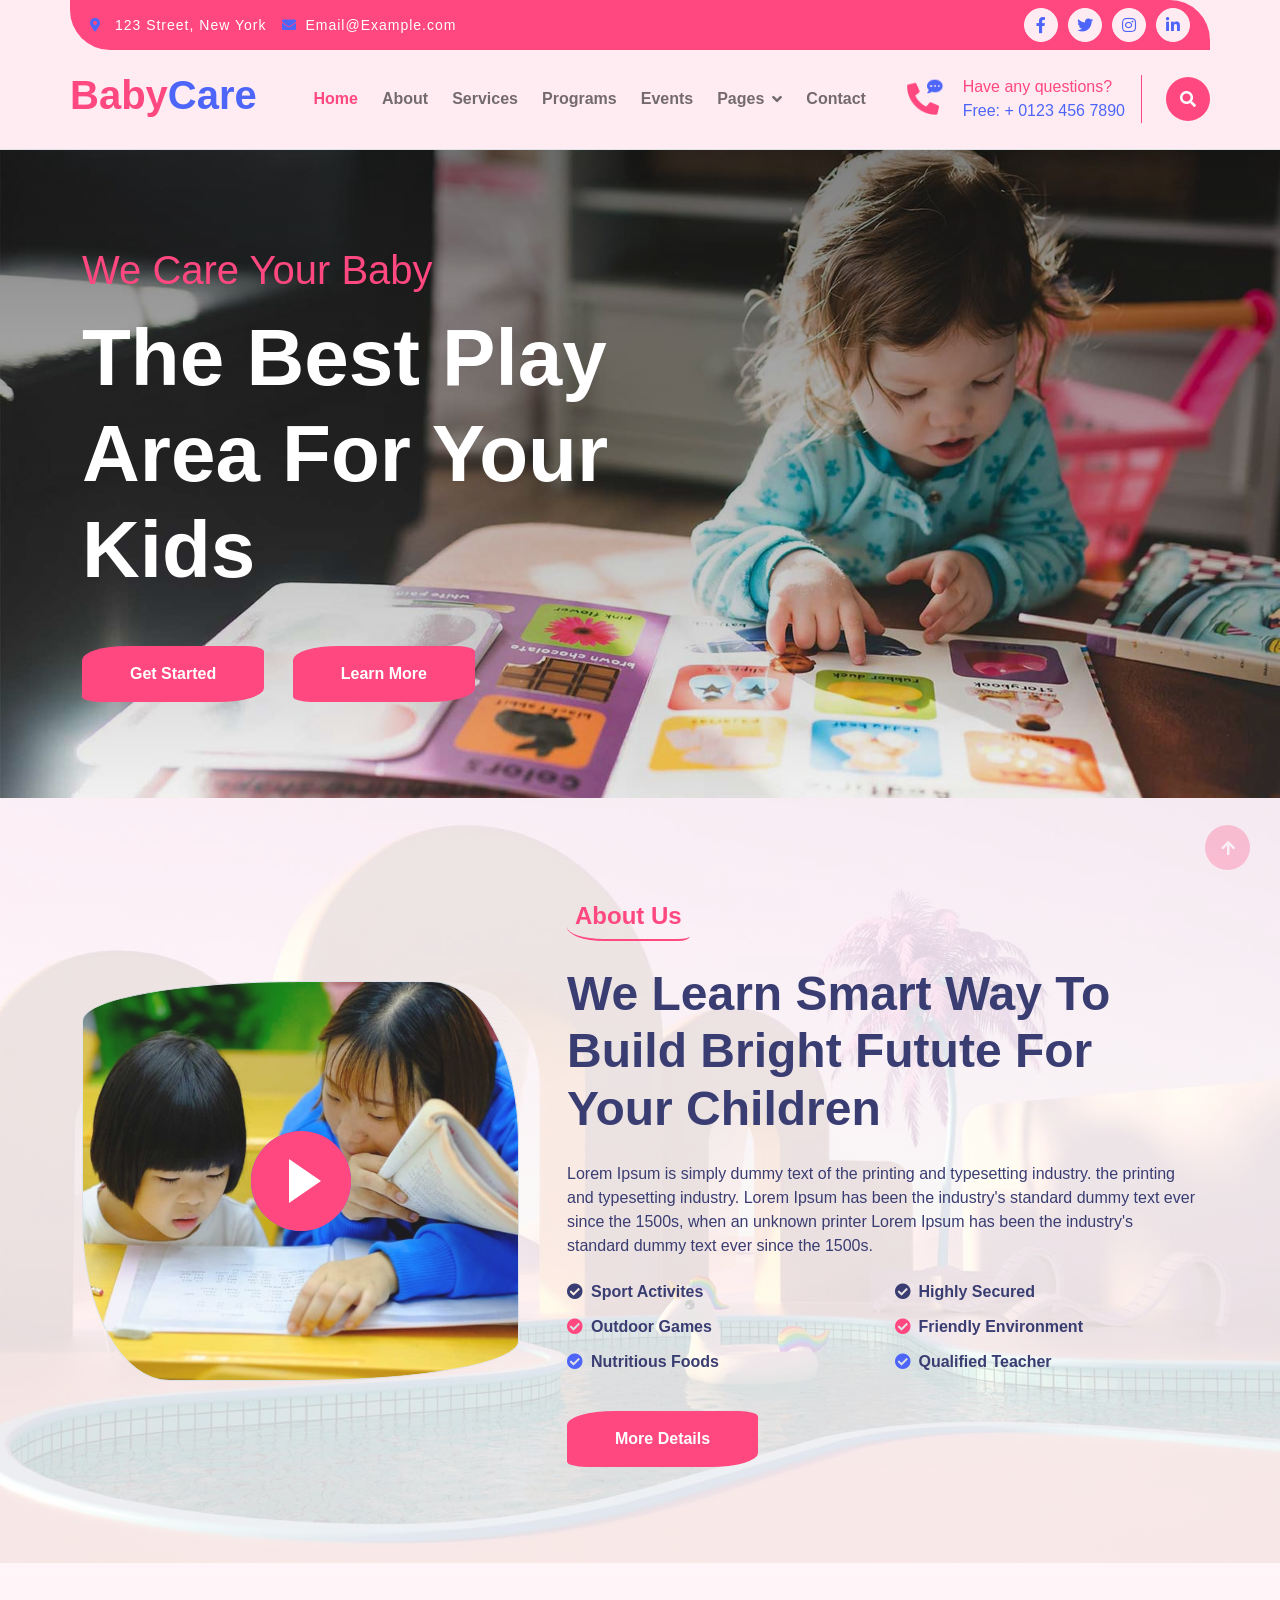
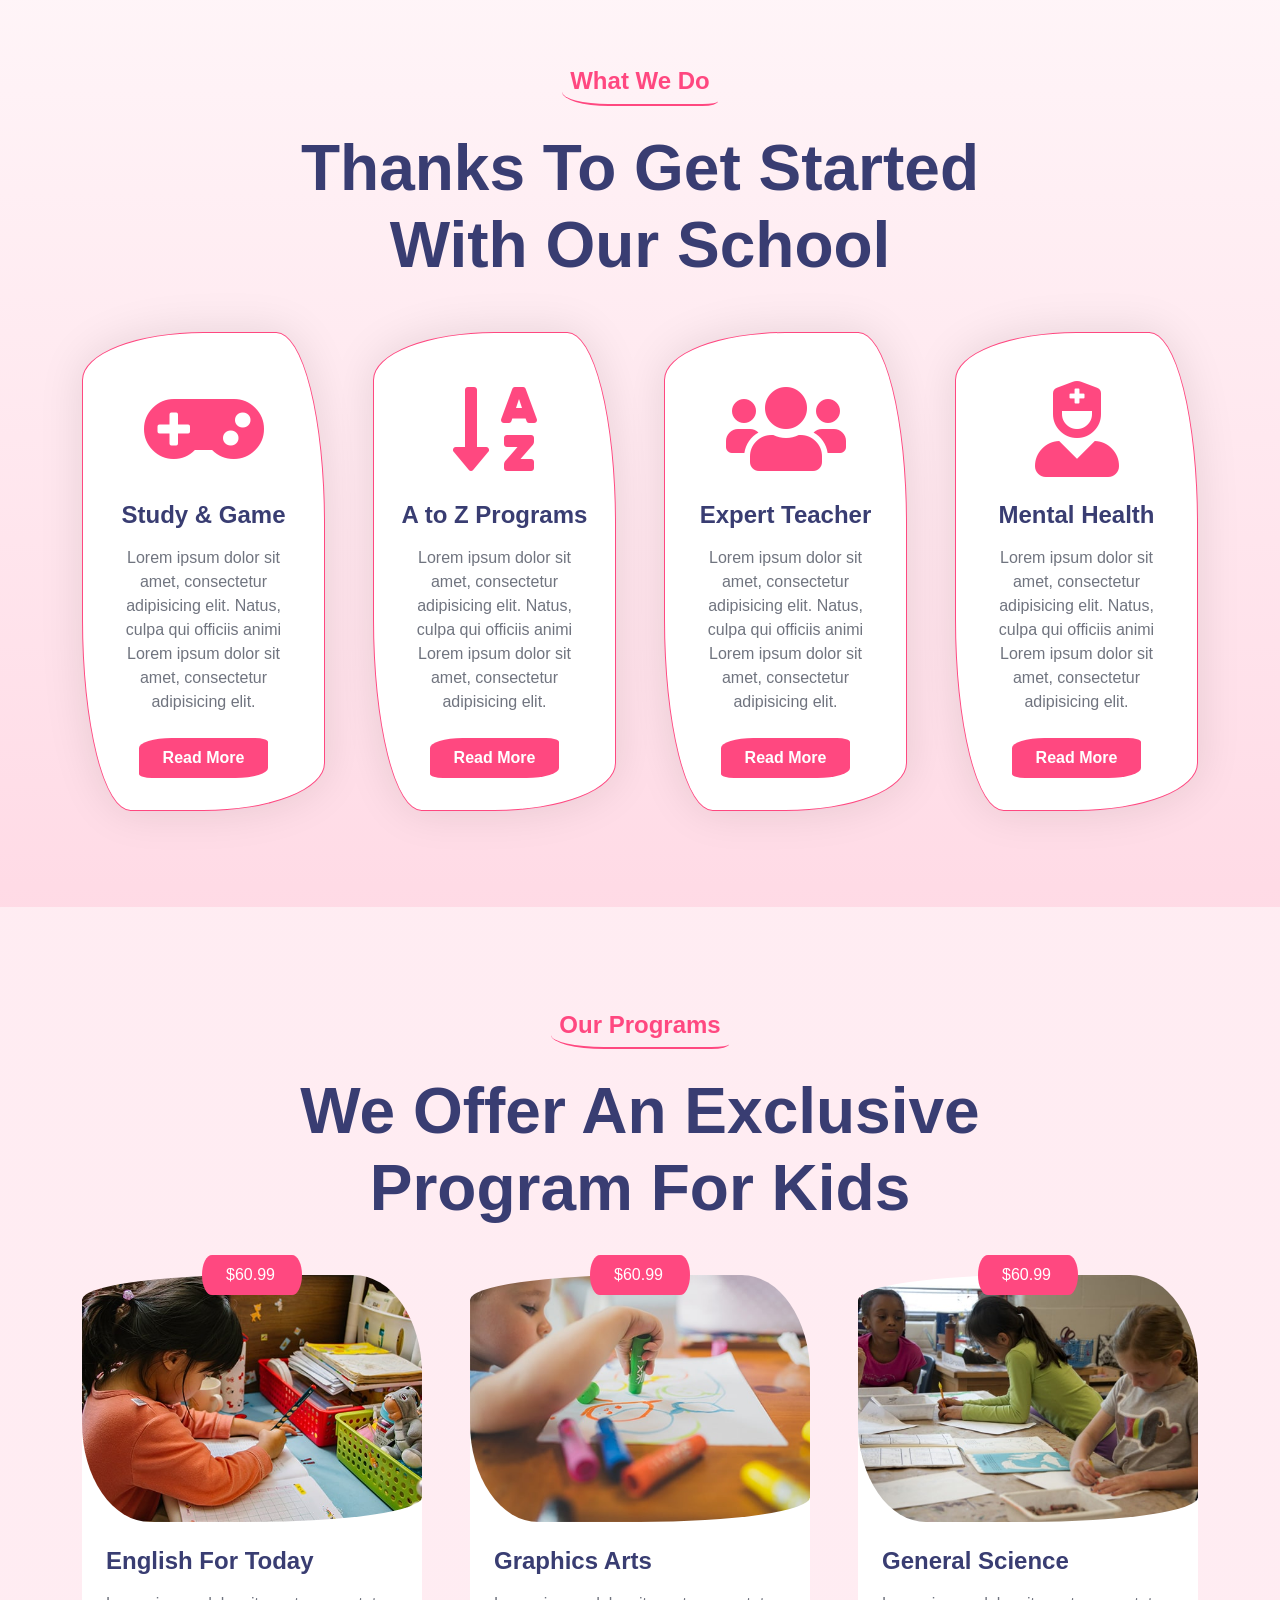
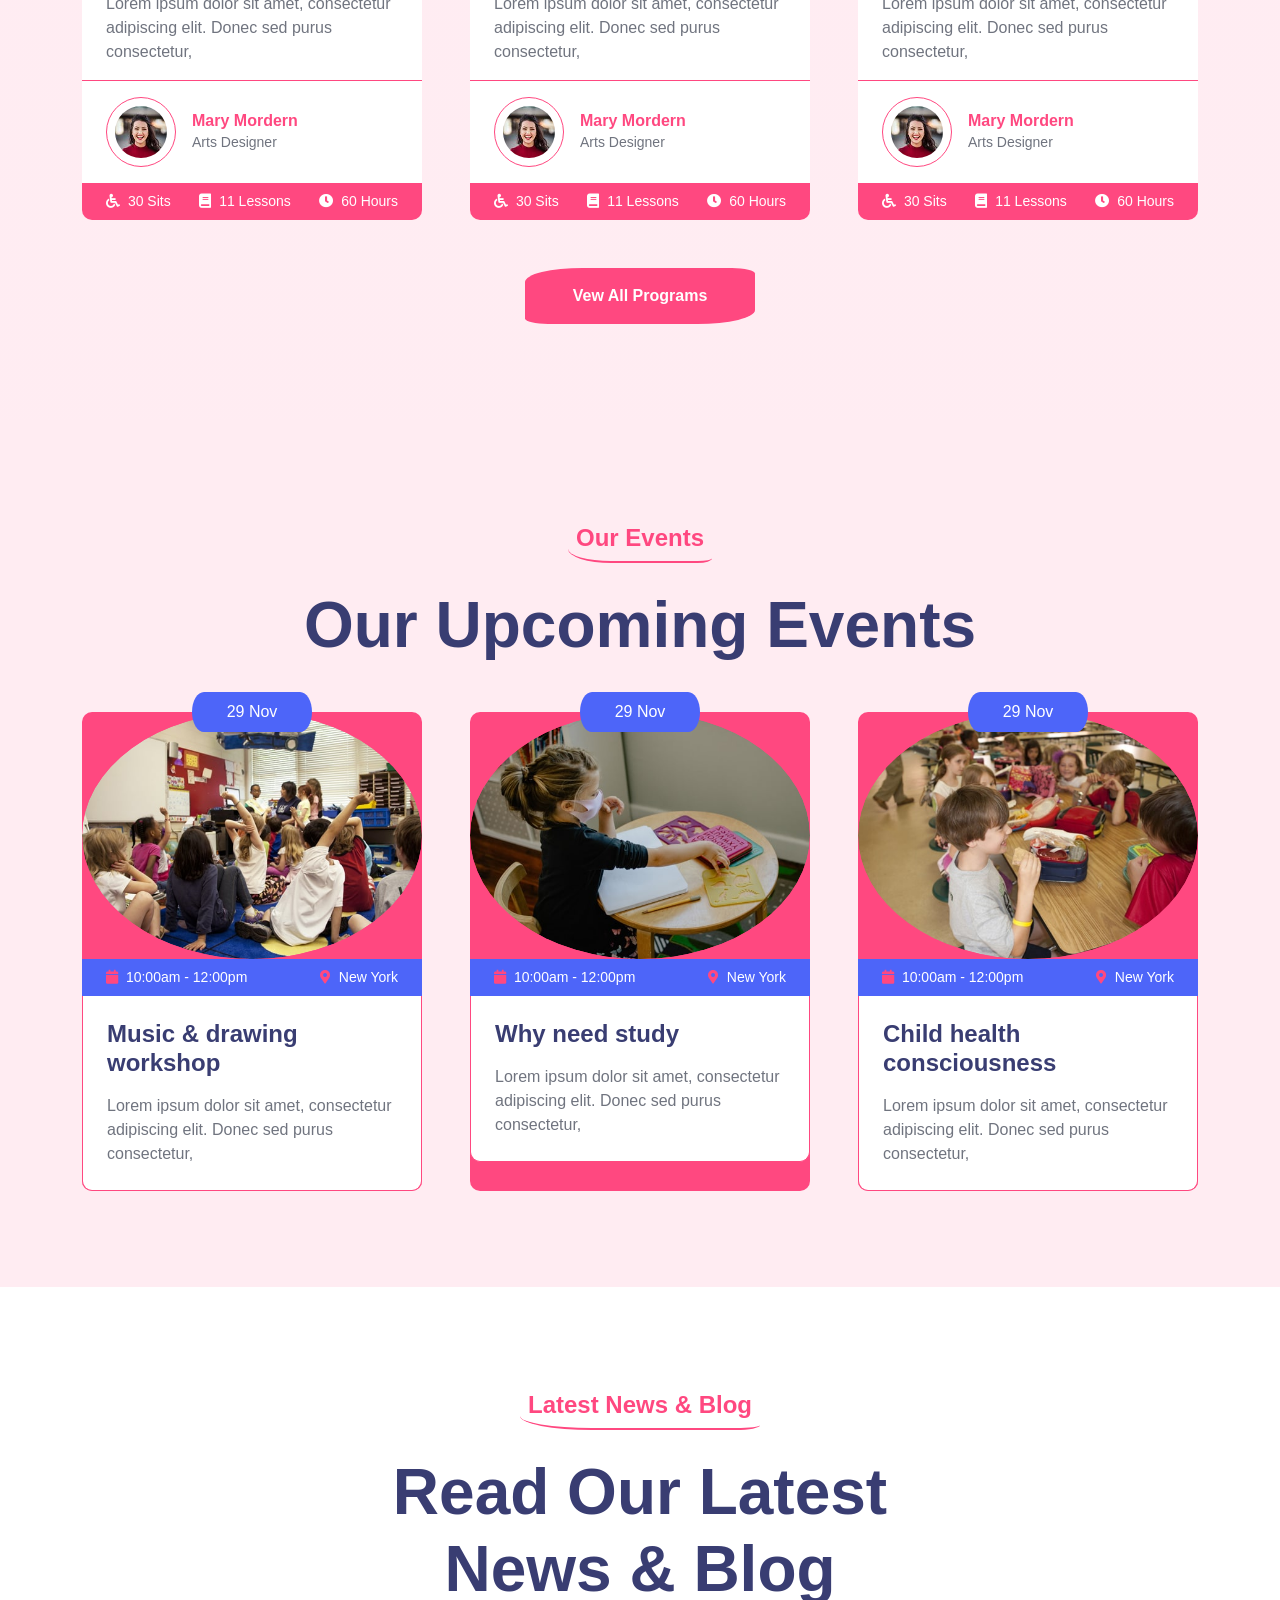
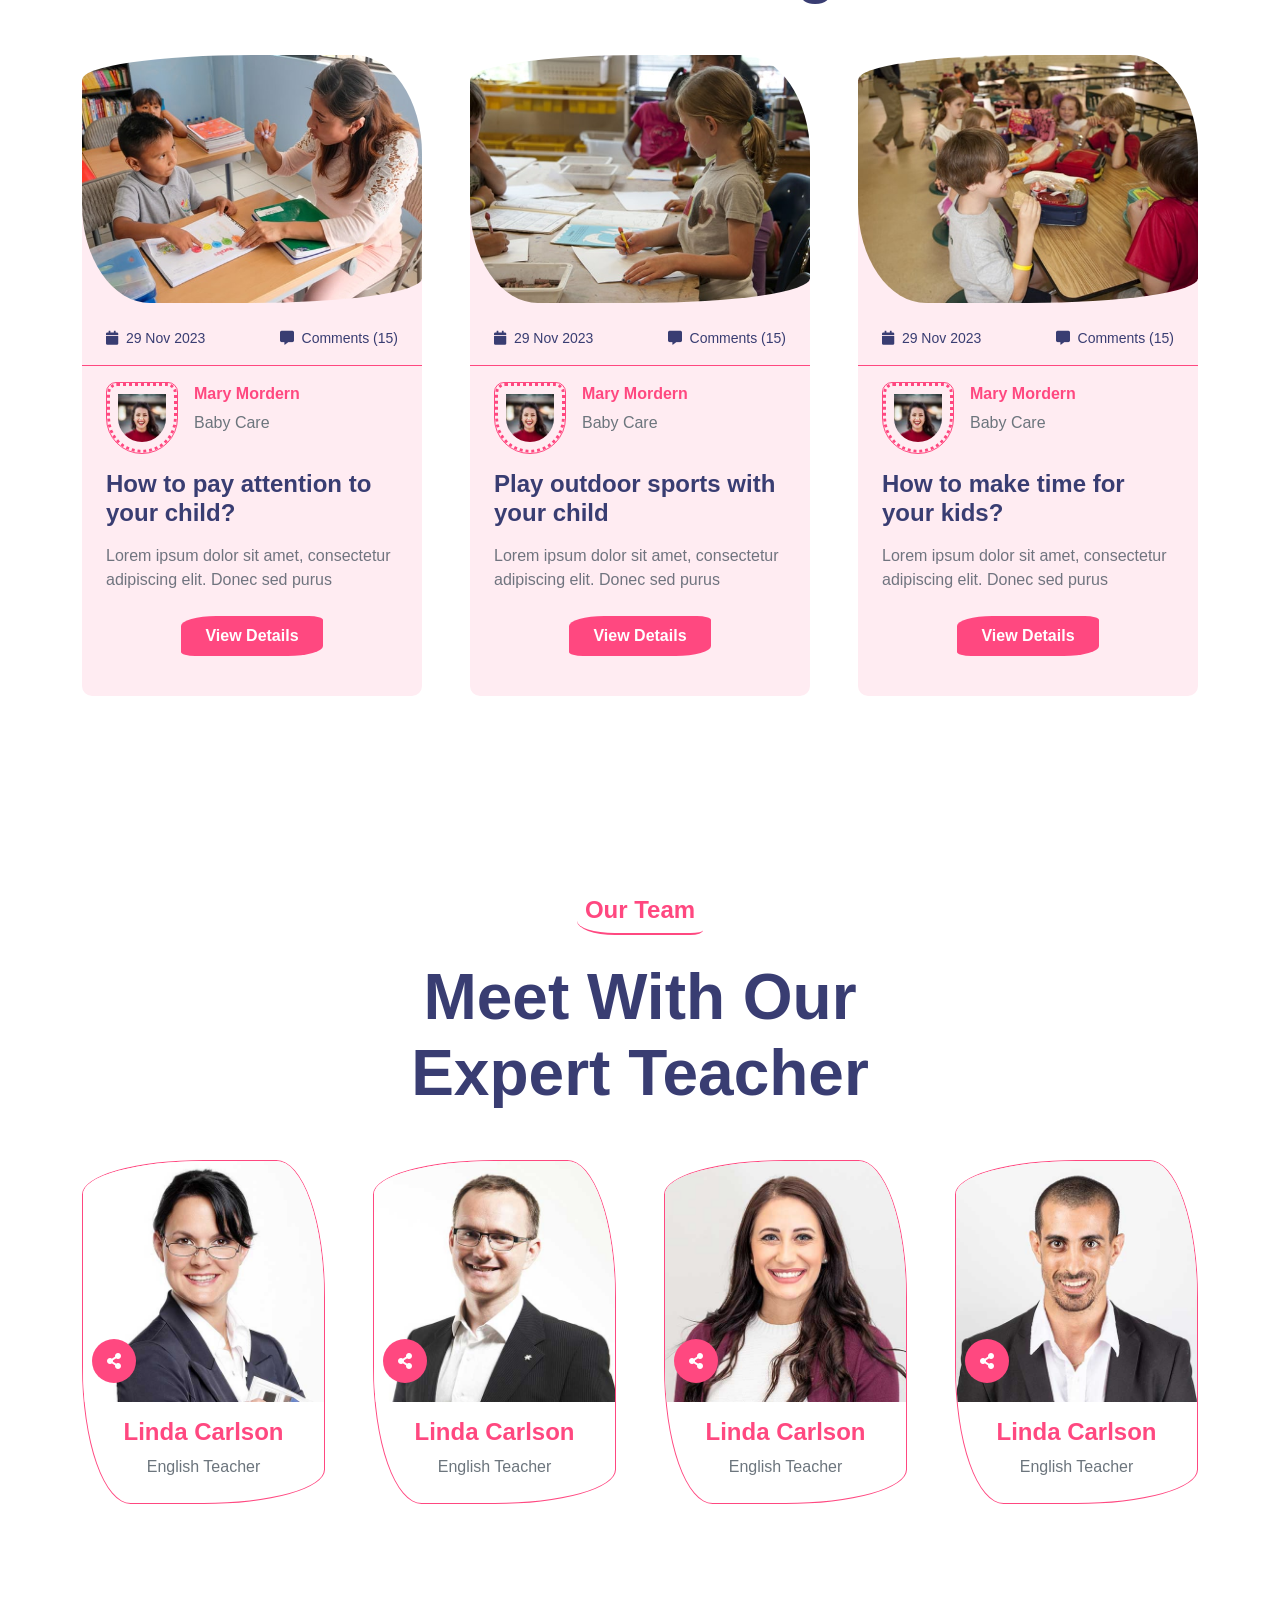
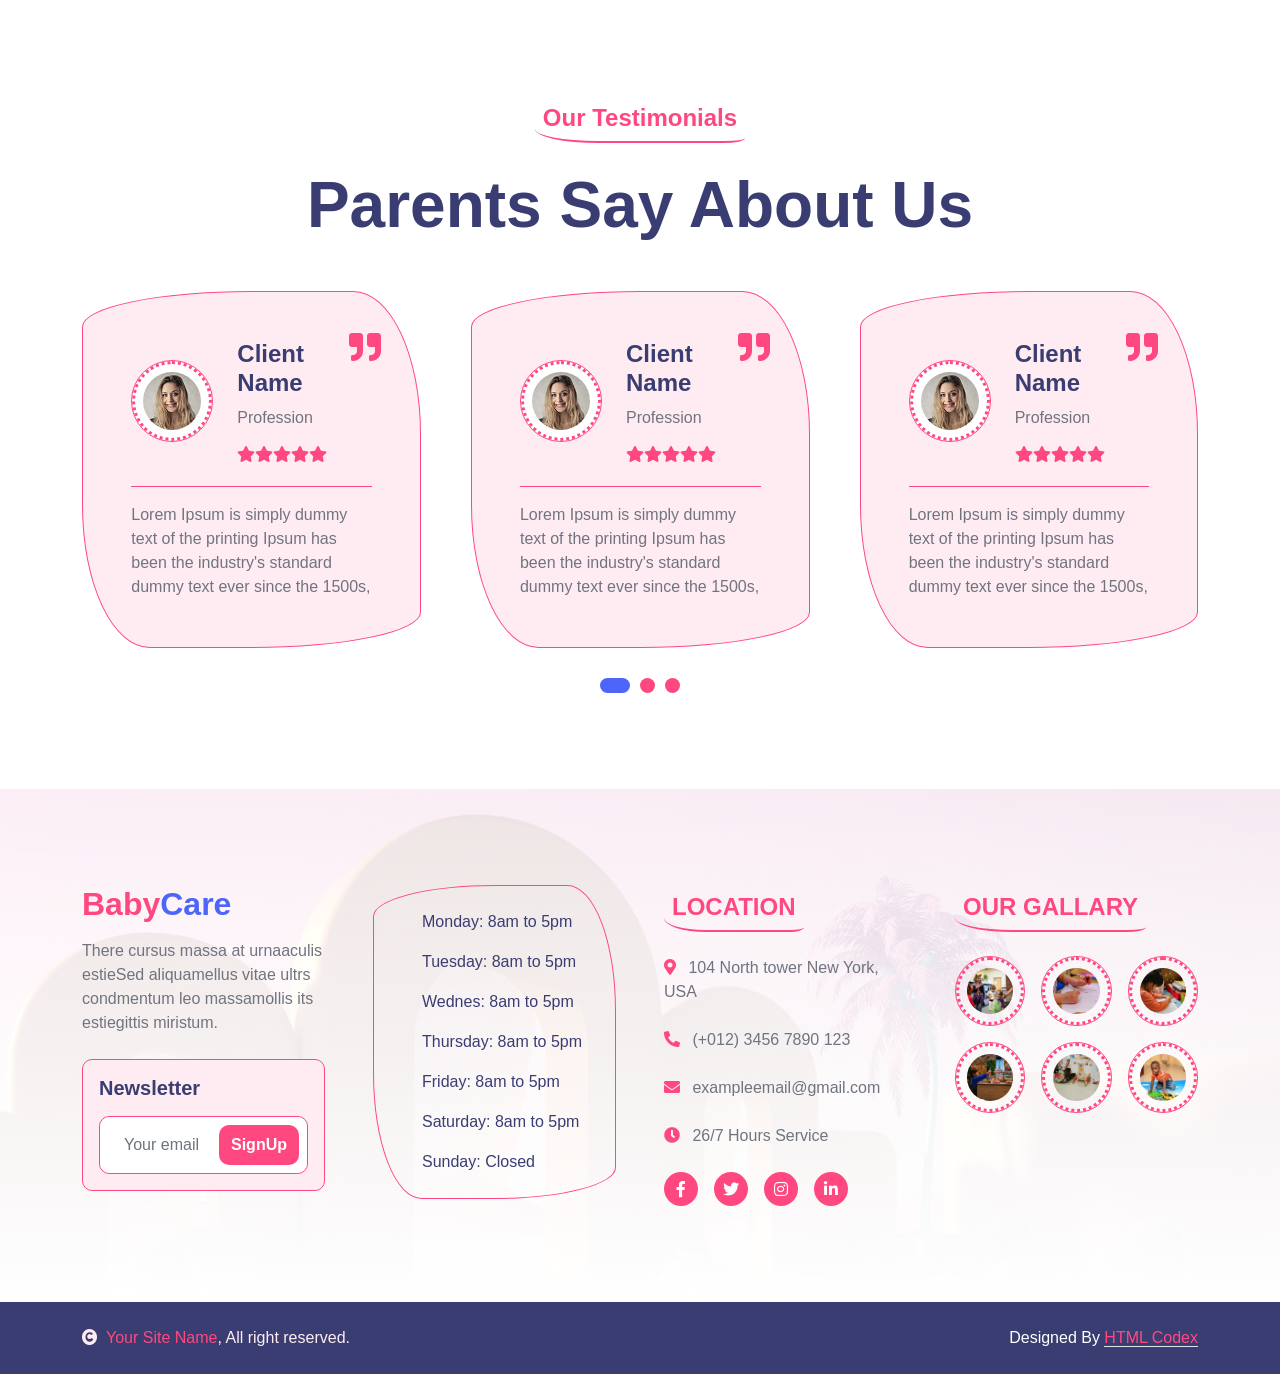
==== commit 99932d73: "Update index.html" ====
--- a/index.html
+++ b/index.html
@@ -3,7 +3,7 @@
 
     <head>
         <meta charset="utf-8">
-        <title>BabyCare - Daycare Website Template</title>
+        <title>BabyCare - Daycare</title>
         <meta content="width=device-width, initial-scale=1.0" name="viewport">
         <meta content="" name="keywords">
         <meta content="" name="description">
@@ -828,4 +828,5 @@
     <script src="js/main.js"></script>
     </body>
 
-</html>+
+</html>
--- a/css/style.css
+++ b/css/style.css
@@ -0,0 +1,682 @@
+
+/*** Spinner Start ***/
+#spinner {
+    opacity: 0;
+    visibility: hidden;
+    transition: opacity .8s ease-out, visibility 0s linear .5s;
+    z-index: 99999;
+ }
+
+ #spinner.show {
+     transition: opacity .8s ease-out, visibility 0s linear .0s;
+     visibility: visible;
+     opacity: 1;
+ }
+/*** Spinner End ***/
+
+
+/*** Common CSS Start ***/
+.back-to-top {
+    position: fixed;
+    right: 30px;
+    bottom: 30px;
+    display: flex;
+    width: 45px;
+    height: 45px;
+    align-items: center;
+    justify-content: center;
+    transition: 0.5s;
+    z-index: 99;
+}
+
+h1,
+h2,
+h3,
+.h1,
+.h2,
+.h3 {
+    font-weight: 200;
+    font-family: 'Montserrat', sans-serif;
+}
+
+h4,
+h5,
+h6,
+.h4,
+.h5,
+.h6 {
+    font-weight: 600;
+    font-family: 'Montserrat', sans-serif;
+}
+
+.display-1,
+.display-2,
+.display-3,
+.display-4,
+.display-5,
+.display-6 {
+    font-weight: 700;
+    font-family: 'Fredoka', sans-serif;
+}
+
+.display-4,
+.display-5,
+.display-6 {
+    font-weight: 600;
+}
+
+.wow,
+.animated {
+    animation-duration: 2s !important;
+}
+/*** Common CSS End ***/
+
+
+/*** Button Start ***/
+.btn {
+    font-weight: 600;
+    transition: .5s;
+}
+
+.btn-square {
+    width: 32px;
+    height: 32px;
+}
+
+.btn-sm-square {
+    width: 34px;
+    height: 34px;
+}
+
+.btn-md-square {
+    width: 44px;
+    height: 44px;
+}
+
+.btn-lg-square {
+    width: 56px;
+    height: 56px;
+}
+
+.btn-square,
+.btn-sm-square,
+.btn-md-square,
+.btn-lg-square {
+    padding: 0;
+    display: flex;
+    align-items: center;
+    justify-content: center;
+    font-weight: normal;
+}
+
+.btn.btn-primary {
+    border: 0;
+    color: var(--bs-white);
+}
+
+.btn.btn-primary:hover {
+    background: var(--bs-secondary);
+    color: var(--bs-primary);
+}
+
+.btn-border-radius {
+    border-radius: 25% 10%;
+}
+
+.img-border-radius {
+    border-radius: 50% 20% / 10% 40%;
+}
+
+.title-border-radius {
+    border-radius: 10% 30%;
+}
+/*** Button End ***/
+
+
+/*** Topbar Start ***/
+.topbar .top-info {
+    font-size: medium;
+    font-weight: 400;
+    font-family: 'Montserrat', sans-serif;
+    letter-spacing: 1px;
+    display: flex;
+    align-items: center;
+}
+
+.topbar .top-link {
+    display: flex;
+    align-items: center;
+    justify-content: center;
+}
+
+.topbar .top-link a {
+    margin-right: 10px;
+}
+
+.topbar .top-link a:hover {
+    background: var(--bs-secondary) !important;
+}
+
+.topbar .top-link a:hover i {
+    color: var(--bs-primary) !important;
+}
+/*** Topbar End ***/
+
+
+/*** Navbar Start ***/
+.navbar {
+    border-bottom: 1px solid rgba(255, 255, 255, .1);
+}
+
+.navbar .navbar-nav .nav-link {
+    padding: 10px 12px;
+    font-size: 16px;
+    font-weight: 600;
+    transition: .5s;
+}
+
+.navbar .navbar-nav .nav-link:hover,
+.navbar .navbar-nav .nav-link.active,
+.fixed-top.bg-white .navbar .navbar-nav .nav-link:hover,
+.fixed-top.bg-white .navbar .navbar-nav .nav-link.active {
+    color: var(--bs-primary);
+}
+
+.navbar .dropdown-toggle::after {
+    border: none;
+    content: "\f107";
+    font-family: "Font Awesome 5 Free";
+    font-weight: 700;
+    vertical-align: middle;
+    margin-left: 8px;
+}
+
+@media (min-width: 1200px) {
+    .navbar .nav-item .dropdown-menu {
+        display: block;
+        visibility: hidden;
+        top: 100%;
+        font-weight: 400;
+        font-family: 'Fredoka', sans-serif;
+        transform: rotateX(-75deg);
+        transform-origin: 0% 0%;
+        border: 0;
+        transition: .5s;
+        opacity: 0;
+    }
+}
+
+.dropdown .dropdown-menu a:hover {
+    background: var(--bs-secondary);
+    color: var(--bs-primary);
+}
+
+.navbar .nav-item:hover .dropdown-menu {
+    transform: rotateX(0deg);
+    visibility: visible;
+    background: var(--bs-light) !important;
+    border-radius: 10px !important;
+    transition: .5s;
+    opacity: 1;
+}
+
+#searchModal .modal-content {
+    background: rgba(255, 255, 255, .8);
+}
+/*** Navbar End ***/
+
+
+/*** Hero Header ***/
+.hero-header,
+.page-header {
+    background: linear-gradient(rgba(0, 0, 0, 0.5), rgba(0, 0, 0, 0.05)), url(../img/hero-img.jpg);
+    background-position: center center;
+    background-repeat: no-repeat;
+    background-size: cover;
+}
+/*** Hero Header ***/
+
+
+/*** About Start ***/
+.video {
+    position: relative;
+    height: 100%;
+    min-height: 400px;
+    background: linear-gradient(rgba(255, 255, 255, 0.1), rgba(255, 255, 255, 0.1)), url(../img/about.jpg);
+    background-position: center center;
+    background-repeat: no-repeat;
+    background-size: cover;
+    border-radius: 10px;
+}
+
+.video .btn-play {
+    position: absolute;
+    z-index: 3;
+    top: 50%;
+    left: 50%;
+    transform: translateX(-50%) translateY(-50%);
+    box-sizing: content-box;
+    display: block;
+    width: 32px;
+    height: 44px;
+    border-radius: 50%;
+    border: none;
+    outline: none;
+    padding: 18px 20px 18px 28px;
+}
+
+.video .btn-play:before {
+    content: "";
+    position: absolute;
+    z-index: 0;
+    left: 50%;
+    top: 50%;
+    transform: translateX(-50%) translateY(-50%);
+    display: block;
+    width: 100px;
+    height: 100px;
+    background: var(--bs-secondary);
+    border-radius: 50%;
+    animation: pulse-border 1500ms ease-out infinite;
+}
+
+.video .btn-play:after {
+    content: "";
+    position: absolute;
+    z-index: 1;
+    left: 50%;
+    top: 50%;
+    transform: translateX(-50%) translateY(-50%);
+    display: block;
+    width: 100px;
+    height: 100px;
+    background: var(--bs-primary);
+    border-radius: 50%;
+    transition: all 200ms;
+}
+
+.video .btn-play img {
+    position: relative;
+    z-index: 3;
+    max-width: 100%;
+    width: auto;
+    height: auto;
+}
+
+.video .btn-play span {
+    display: block;
+    position: relative;
+    z-index: 3;
+    width: 0;
+    height: 0;
+    border-left: 32px solid var(--bs-white);
+    border-top: 22px solid transparent;
+    border-bottom: 22px solid transparent;
+}
+
+@keyframes pulse-border {
+    0% {
+        transform: translateX(-50%) translateY(-50%) translateZ(0) scale(1);
+        opacity: 1;
+    }
+
+    100% {
+        transform: translateX(-50%) translateY(-50%) translateZ(0) scale(1.5);
+        opacity: 0;
+    }
+}
+
+#videoModal {
+    z-index: 99999;
+}
+
+#videoModal .modal-dialog {
+    position: relative;
+    max-width: 800px;
+    margin: 60px auto 0 auto;
+}
+
+#videoModal .modal-body {
+    position: relative;
+    padding: 0px;
+}
+
+#videoModal .close {
+    position: absolute;
+    width: 30px;
+    height: 30px;
+    right: 0px;
+    top: -30px;
+    z-index: 999;
+    font-size: 30px;
+    font-weight: normal;
+    color: #FFFFFF;
+    background: #000000;
+    opacity: 1;
+}
+
+.video.border {
+    border-radius: 50% 20% / 10% 40%;
+}
+
+.about {
+    background: linear-gradient(rgba(255, 255, 255, 0.8), rgba(255, 255, 255, 0.8)), url(../img/background.jpg);
+    background-position: center center;
+    background-repeat: no-repeat;
+    background-size: cover;
+}
+/*** About End ***/
+
+
+/*** service Start ***/
+.service {
+    background: linear-gradient(rgba(255, 72, 128, 0.05), rgba(255, 72, 128, 0.2));
+}
+
+.service .service-item {
+    box-shadow: 0 0 45px rgba(0, 0, 0, .1);
+    width: 100%;
+    height: 100%;
+    border-radius: 50% 20% / 10% 40%;
+    transition: 0.5s;
+    position: relative;
+}
+
+.service-content::after {
+    position: absolute;
+    content: "";
+    width: 0;
+    height: 100%;
+    top: 0;
+    left: 0;
+    right: auto;
+    background: transparent;
+    border-radius: 50% 20% / 10% 40%;
+    transition: .5s;
+}
+
+.service-item:hover {
+    border: 1px solid var(--bs-secondary) !important;
+}
+
+.service-item:hover .service-content::after {
+    background: var(--bs-secondary);
+    width: 100%;
+    opacity: 1;
+    z-index: 1;
+}
+
+.service-item .service-content .service-content-inner {
+    position: relative;
+    z-index: 2;
+}
+
+.service-item .service-content-inner i,
+.service-item .service-content-inner p,
+.service-item .service-content-inner a.h4 {
+    transition: 0.5s;
+}
+
+.service-item:hover .service-content-inner i,
+.service-item:hover .service-content-inner p {
+    color: var(--bs-white) !important;
+}
+.service-item:hover .service-content-inner a.h4 {
+    color: var(--bs-primary);
+}
+
+.service-item:hover .service-content-inner a.btn-primary {
+    background: var(--bs-white) !important;
+    color: var(--bs-primary) !important;
+}
+
+.service-item .service-content-inner a.btn-primary:hover {
+    background: var(--bs-primary) !important;
+    color: var(--bs-white) !important;
+}
+/*** Service End ***/
+
+
+/*** Programs Start ***/
+.program {
+    background: linear-gradient(rgba(255, 72, 128, 0.1), rgba(255, 72, 128, 0.1));
+}
+
+.program .program-item .program-img .program-rate {
+    position: absolute;
+    width: 100px; 
+    top: -20px; 
+    left: 50%; 
+    margin-left: -50px; 
+    border-radius: 10% / 50%;
+}
+
+.program .program-item .program-text {
+    padding-top: 150px; 
+    margin-top: -125px;
+}
+
+.program .program-item .program-img img,
+.program .program-item .program-teacher img,
+.program .program-item:hover .program-text-inner a.h4 {
+    transition: 0.5s;
+}
+
+.program .program-item:hover .program-img img,
+.program .program-item:hover .program-teacher img {
+    transform: scale(1.2);
+}
+
+.program .program-item:hover .program-text-inner a.h4 {
+    color: var(--bs-primary) !important;
+}
+/*** Programs End ***/
+
+
+/*** Events Start ***/
+.events .events-item {
+    width: 100%;
+    height: 100%;
+    border-radius: 30%;
+    position: relative;
+}
+
+.events .events-item .events-inner .events-rate {
+    position: absolute;
+    width: 120px; 
+    top: -20px; 
+    left: 50%; 
+    margin-left: -60px; 
+    border-radius: 10% / 50%;
+}
+
+.events .events-item .events-inner .events-img .event-overlay {
+    position: absolute;
+    top: 50%; 
+    left: 50%;
+    transform: translate(-50%, -50%);
+    transition: 0.5s;
+    z-index: 1;
+    opacity: 0;
+}
+
+.events .events-item .events-inner .events-img:hover .event-overlay {
+    opacity: 1;
+}
+
+.events .events-item .events-img::after {
+    position: absolute;
+    content: "";
+    width: 100%;
+    height: 0;
+    top: 0;
+    left: 0;
+    bottom: auto;
+    background: rgba(77, 101, 249, .7);
+    border-radius: 10px;
+    transition: 0.5s;
+}
+
+.events .events-item:hover .events-img::after {
+    height: 100%;
+    opacity: 1;
+}
+
+.events .events-item .events-text a.h4,
+.events .events-item .events-img img {
+    transition: 0.5s;
+}
+
+.events .events-item:hover .events-text a.h4 {
+    color: var(--bs-primary) !important;
+}
+
+.events .events-item:hover .events-img img {
+    transform: scale(1.3);
+}
+/*** Events End ***/
+
+
+/*** Blog Start ***/
+.blog .blog-item .blog-img::after {
+    position: absolute;
+    content: "";
+    width: 100%;
+    height: 0;
+    top: 0;
+    left: 0;
+    bottom: auto;
+    background: rgba(77, 101, 249, .7);
+    border-radius: 10px 10px 0 0;
+    transition: 0.5s;
+}
+
+.blog .blog-item:hover .blog-img::after {
+    height: 100%;
+    opacity: 1;
+}
+
+.blog .blog-item .blog-date-comments {
+    padding-top: 150px !important; 
+    margin-top: -125px;
+}
+
+.blog .blog-item .blog-img img,
+.blog .blog-item .blog-content img,
+.blog .blog-item .blog-text-inner a.h4 {
+    transition: 0.5s;
+}
+
+.blog .blog-item:hover .blog-img img {
+    transform: scale(1.3);
+}
+
+.blog .blog-item:hover .blog-content img {
+    transform: scale(1.3);
+}
+
+.blog .blog-item:hover .blog-text-inner a.h4 {
+    color: var(--bs-primary);
+}
+/*** Blog End ***/
+
+
+
+/*** Team Start ***/
+.team .team-item {
+    position: relative;
+    width: 100%;
+    height: 100%;
+}
+
+.team .team-item .team-icon {
+    position: absolute;
+    bottom: 120px;
+    left: 50%;
+    transform: translateX(-50%);
+}
+
+.team .team-item .team-icon a.share-link {
+    opacity: 0;
+    transition: 0.5s;
+}
+
+.team .team-item:hover .team-icon a.share-link {
+    opacity: 1;
+}
+
+.team .team-item .team-content,
+.team .team-item .team-content h4,
+.team .team-item .team-content p {
+    transition: 0.5s;
+}
+
+.team .team-item:hover .team-content {
+    background: var(--bs-primary) !important;
+    border-radius: 0 0 10px 10px;
+}
+
+.team .team-item:hover .team-content h4 {
+    color: var(--bs-white) !important;
+}
+
+.team .team-item:hover .team-content p {
+    color: var(--bs-dark) !important;
+}
+/*** Team end ***/
+
+
+/*** testimonial Start ***/
+.testimonial .testimonial-carousel {
+    position: relative;
+    
+}
+
+.testimonial .testimonial-carousel .owl-dots {
+    margin-top: 30px;
+    display: flex;
+    align-items: center;
+    justify-content: center;
+}
+
+.testimonial .testimonial-carousel .owl-dot {
+    position: relative;
+    display: inline-block;
+    margin: 0 5px;
+    width: 15px;
+    height: 15px;
+    background: var(--bs-primary);
+    border-radius: 10px;
+    transition: 0.5s;
+}
+
+.testimonial .testimonial-carousel .owl-dot.active {
+    width: 30px;
+    background: var(--bs-secondary);
+}
+/*** testimonial End ***/
+
+
+/*** Footer Start ***/
+.footer {
+    background: linear-gradient(rgba(255, 255, 255, .8), rgba(255, 255, 255, 1)), url(../img/background.jpg);
+    background-position: top center;
+    background-repeat: no-repeat;
+    background-size: cover;
+}
+
+.footer .footer-galary-img img {
+    width: 100%;
+    border-style: dotted; 
+    border-color: var(--bs-primary);
+    transition: 0.5s;
+}
+
+.footer .footer-galary-img img:hover {
+    transform: scale(1.2);
+}
+
+.footer-item a.text-body:hover {
+    color: var(--bs-secondary) !important;
+}
+/*** Footer End ***/
